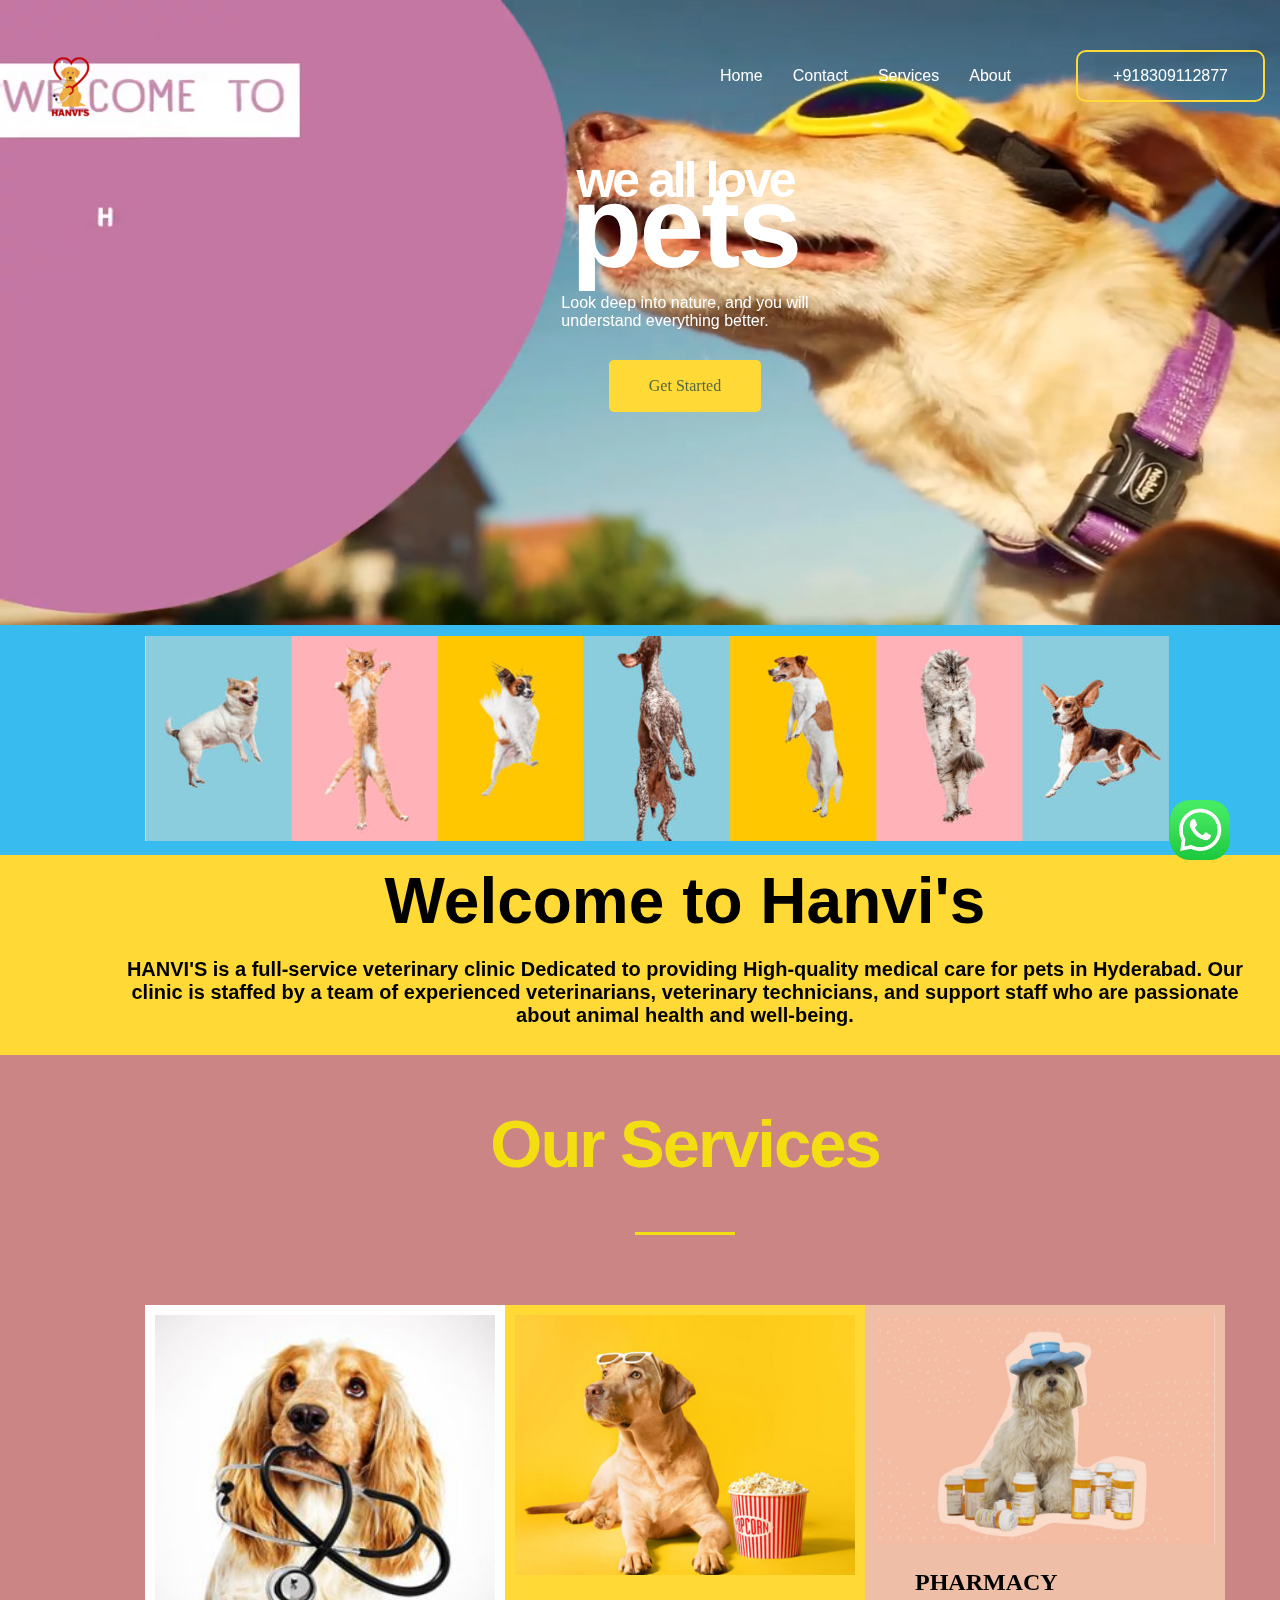
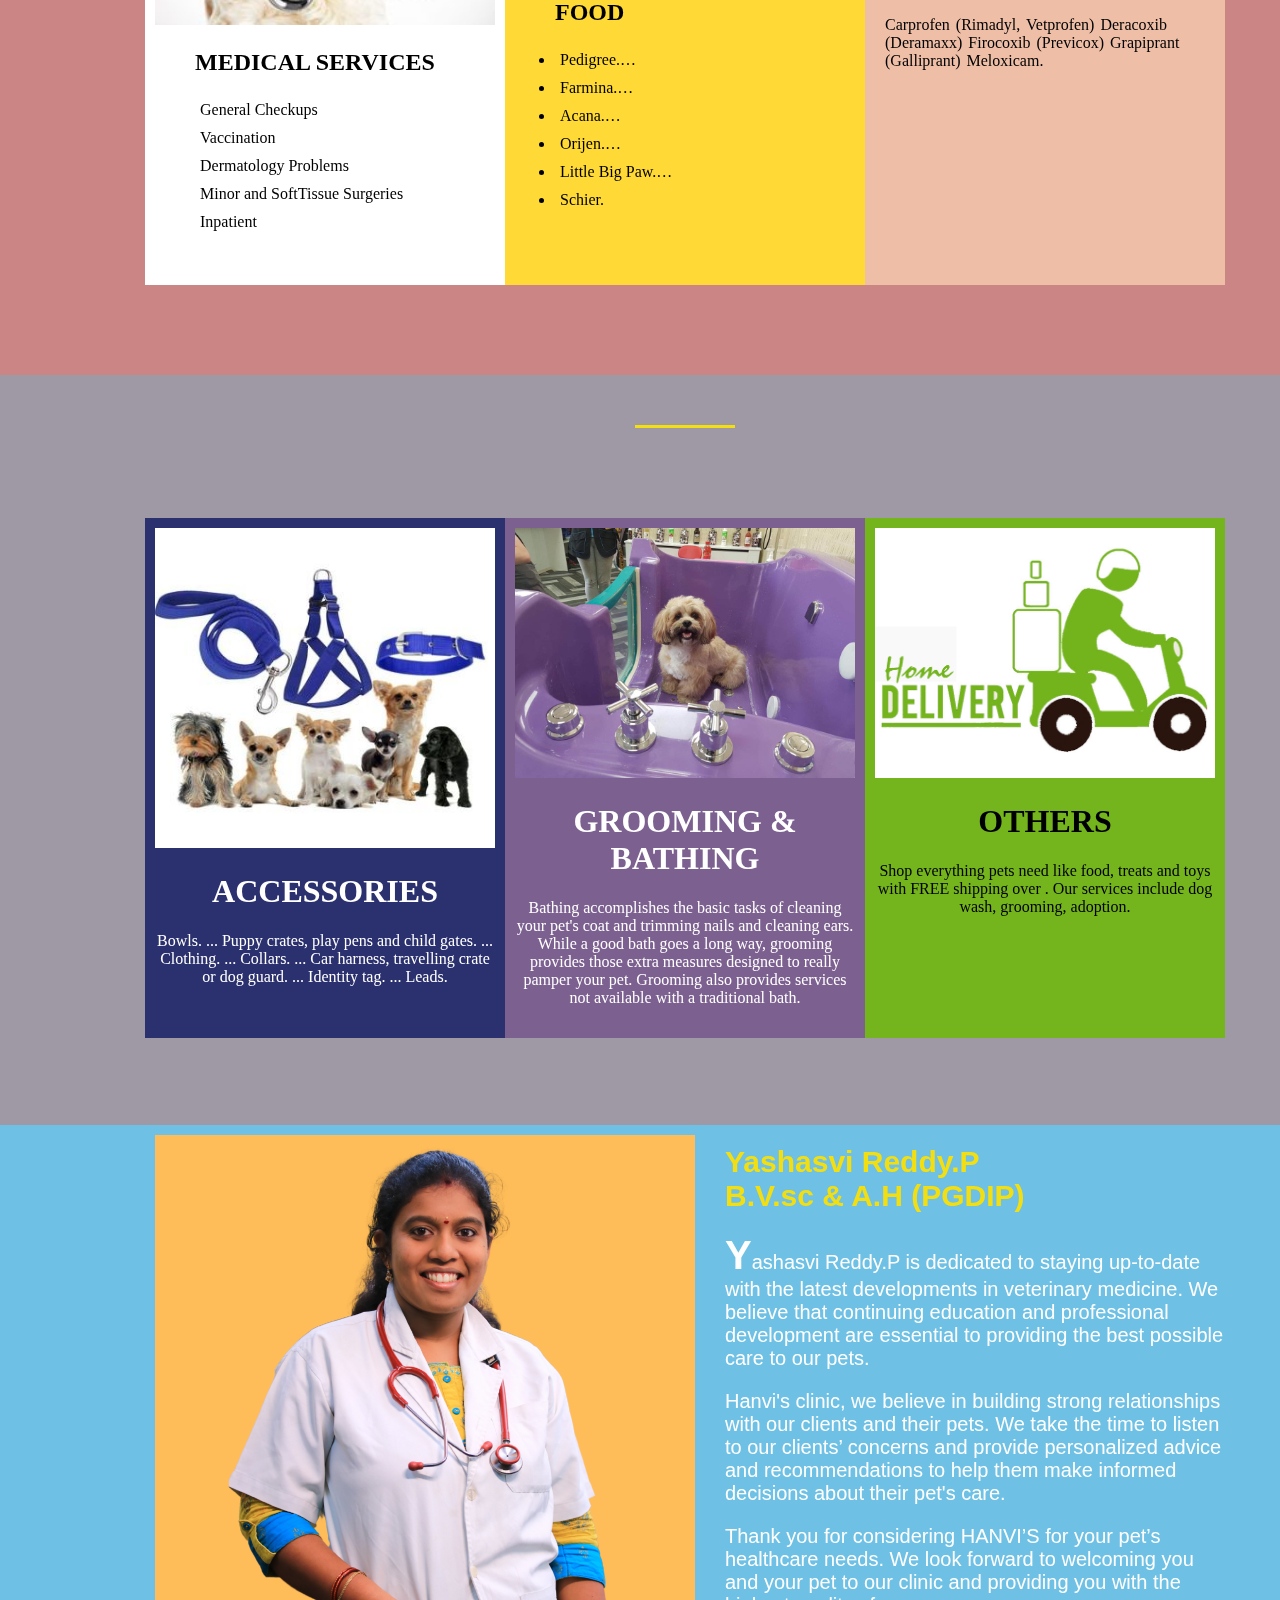
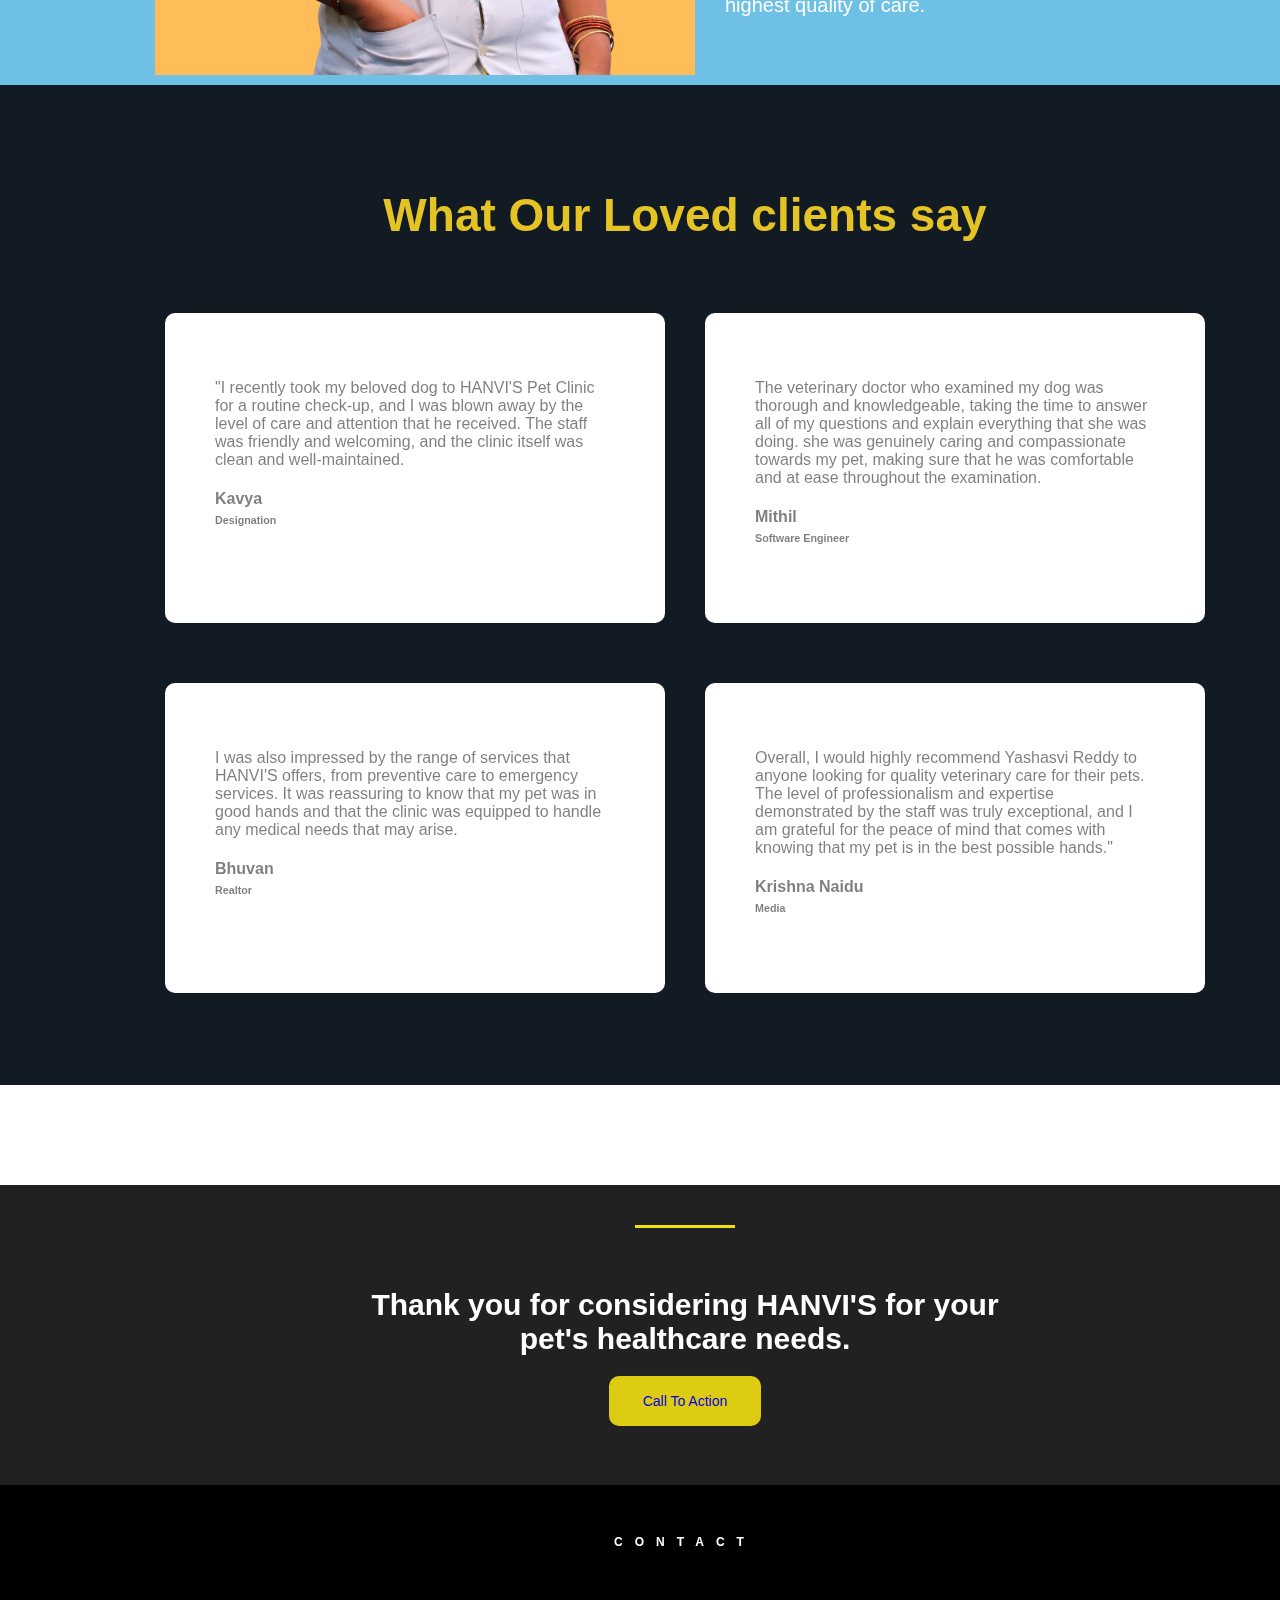
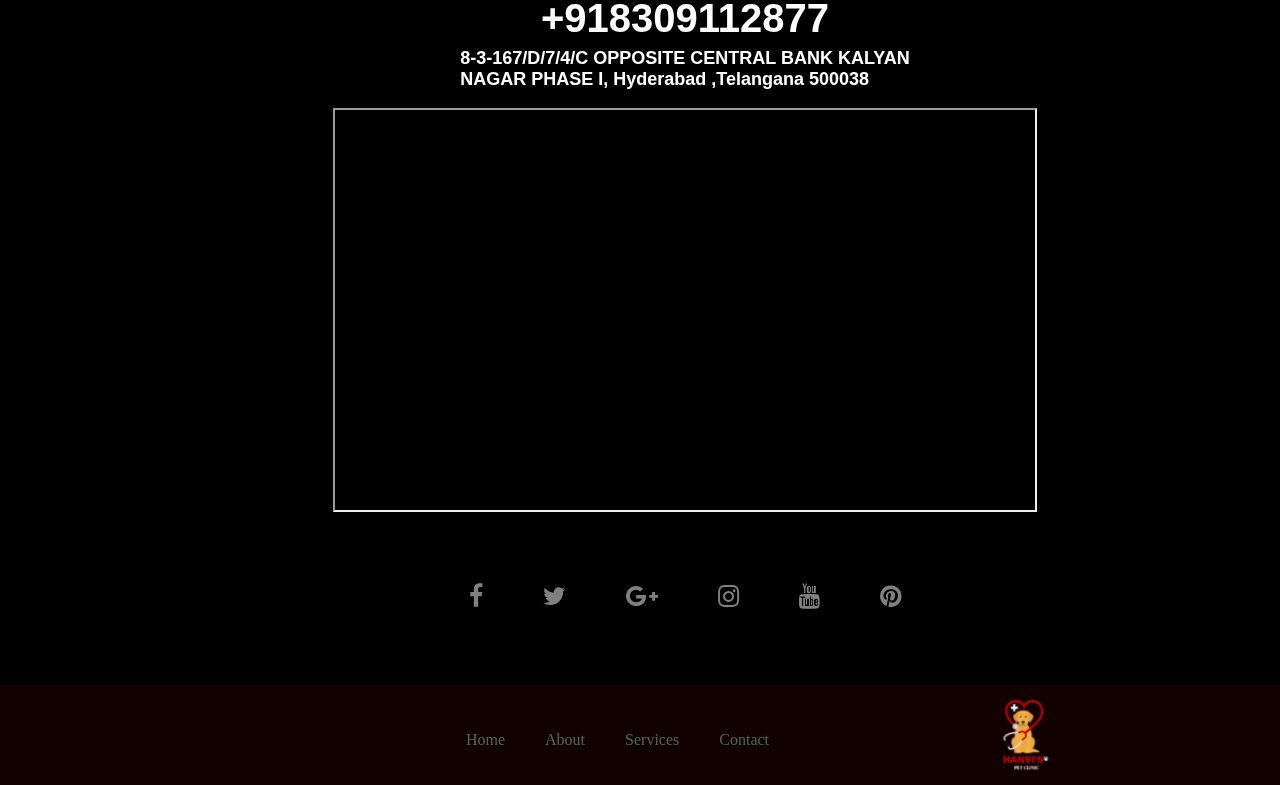
==== index.html @ 3b47769b "Update index.html" ====
<!DOCTYPE html>
<html lang="en">
<head>
    <meta charset="UTF-8">
    <meta http-equiv="X-UA-Compatible" content="IE=edge">
    <meta name="viewport" content="width=device-width, initial-scale=1.0">
    <title>HANVIS | PET STORE</title>
    <link rel="stylesheet" href="style.css">
    <link href="https://maxcdn.bootstrapcdn.com/font-awesome/4.2.0/css/font-awesome.min.css" rel="stylesheet">
</head>
<body>
    <style>
        body{
            width:1370px;
            height:100vh;
            margin:0;
            overflow-x: hidden;
        }
        ::selection{
            background: #f3df11;
        }
        body::-webkit-scrollbar{
            display: none;
        }
        .page1{
            margin:0;
            padding:0;
            width:1370px;
            height:625px;
        }
        .page12 img{
            animation: r 5s linear 0.1s 1;
        }
        @keyframes r{
            from{
                margin-left:-100px;
            }
            to{
                margin-left:0px;
            }
        }
        .page12{
            display: flex;
            justify-content: space-between;
            width:1250px;
            padding:15px;
        }
        .tags{
            display: flex;
            flex-direction: row;
            justify-content: center;
            align-items: center;
            animation: a 5s linear 0.1s 1;
       }
       @keyframes a{
        from{
            margin-top:-200px;
        }
        to{
            margin-top:0px;
        }
       }
        ul{
            display: flex;
            padding-right:50px;
        }
        .tags a{
            text-decoration: none;
            color: white;
            margin:15px;
            font-family: sans-serif;
        }
        .page13{
           display: flex;
           flex-direction: column;
           justify-content: center;
           align-items: center;
           color:white;
           animation-name: p;
           animation-duration: 5s;
           animation-iteration-count: 1;
           transition: transform 1s ease-in;
        }
        @keyframes p{
            from{
                transform: scale(0.4);
            }
            to {
                
                transform: scale(1);
            }
        }
        .page13 h1{
            margin:0;
            font-size:50px;
            font-weight: 700;
            font-family: 'Poppins', sans-serif;
            letter-spacing: -3px;
        }
        .pets{
            font-size: 117px;
            font-weight: 900;
            font-family: 'Poppins',sans-serif;
            letter-spacing: -3px;
            margin-top:-50px;
        }
        .page13 p{
            font-family: sans-serif;
        }
        .page13 a{
            text-decoration: none;
            color:black;
            padding:17px 40px;
            background-color: #ffd936;
            margin-top:30px;
            border-radius: 5px;
            color:#536942;
            transition: 0.2s;
        }
        .page13 a:hover{
            opacity:0.8;
        }
        .call{
            padding:15px 20px;
            border-style: solid;
            border-radius: 10px;
            border-width: 2px;
            border-color: #ffd936;            
        }
        .call:hover{
            background-color: #ffd936;
            opacity:0.8;
        }
        .page2{
            width:1370px;
            height:230px;
            background-color: rgb(56, 188, 240);
            display: flex;
            justify-content: center;
            align-items: center;  
        }
        .image2{
            width:1200px;
            padding-left:120px;
            animation: i 0.5s linear 0.1s 1;
        }
        @keyframes i{
            from{
                margin-right:-700px;
                transform:rotate(3deg);
            }
            to{
                margin-right:0px;
            }
        }
        .page3{
            width:1370px;
            height: 200px;
            background-color: #ffd936;
            
            display: flex;
            justify-content: center;
            align-items: center;
        }
        .page3 h1{
            margin:0;
            display: flex;
            justify-content: center;
            align-items: center;
            font-size: 64px;
            font-family: 'Alatsi', sans-serif;
            font-weight: 700;
        }
        .page3 p{
            font-size: 20px;
            font-family: 'Poppins', sans-serif;
            font-weight: 700;
            text-align: center;
        }
        .page4{
            width:1370px;
            height:920px;
            background-color: #cb8585;
            display: flex;
            flex-direction: column;
            justify-content: space-between;
            align-items: center;
        }
        .page41 h1{
            font-size:67px;
            font-family: "Abril Fatface",Sans-serif;
            color:#f3df11;
            font-weight: 900;
            letter-spacing: -2px;
            line-height: 1.3;
        }
        .line{
            margin:0;
            padding:0;
            width:100px;
            height:3px;
            background-color: #f3df11;
        }
        .page42{
            width:1000px;
            height: 560px;
            display: flex;
            justify-content: center;
            align-items: center;
            margin-bottom:100px; 
        }
        .image41,.image42,.image43{
            width:340px;
            height:560px;
            background-color: white;
            padding:10px;
        }
        .image42{
            background-color: #ffd936;
        }
        .image43{
            background-color: #eebea7;
        }
        .page42 ul{
            display: flex;
            flex-direction: column;
            justify-content: space-between;
        }
        .page42 h2{
            margin-left:40px;
        }
        .page42 li{
            padding:5px;
        }
        .page42 p{
            margin-left:10px;
            word-spacing: 2px;
        }
        .app{
            position: fixed;
            width: 60px;
            height:60px;
            bottom:40px;
            right:50px;
            color:#FFF;
            border-radius:20px;
            text-align:center;
            font-size:30px;
            z-index: 100;
        }
        .app1{
            position: fixed;
            width: 130px;
            height:23px;
            bottom:40px;
            right:120px;
            color:#FFF;
            border-radius:20px;
            text-align:center;
            font-size:30px;
            z-index: 100;
            font-size: 18px;
            background: rgb(47, 245, 47);
            visibility: hidden;
        }
        .app:hover .app1{
            visibility: visible;
        }
        .bars{
            margin:0;
            width:40px;
            height:40px;
            background-color: #f3df11;
            display: flex;
            justify-content: center;
            align-items: center;
            border-radius: 50%;
            border-style:dotted;
            border-width: 1px;
            border-color: white;
            color: white;
        }
        @media only screen and (max-width:400px){
             html,body{
                margin:0;
                max-width:400px;
                height:500vh;
                overflow-x: hidden;
             }
             #myVideo{
                position: fixed;
                max-width:400px;
                max-height:450px;
                min-height:450px;
                object-fit:fill;
                
             }
             .tags ul{
                padding:0;
                display: flex;
                flex-direction: column;
                align-items: center;
                margin-left:25px;
            }
            .tags{
                position: absolute;
                width:80px;
                margin-left:300px;
                margin-bottom:-350px;
                height:300px;
                background:#f3df11;
                margin-top:-900px;
                transition: all 0.5s ease;
                border-radius: 50px;
                animation:none;
                text-align: center;
            }
            #bars{
                top:0;
                left:10%;
            }
            .tags li{
                margin:30px auto;
                color:whitesmoke;
                margin-left:-20px;
            }
            .call{
                display: none;
            }
            .mobile-menu{
                margin-top:0px;
            }
             .page1{
                position: relative;
                width:400px;
                height:450px;
             }
             .page12{
                max-width:360px;
                margin-left:-10px;
                display: flex;
                justify-content: space-between;
                align-items: center;
             }
             .page12 img{
                width:90px;
                height:90px;
             }
             .page13{
                width:400px;
                margin-left:1px;
             }
             .page2{
                max-width:400px;
                height:180px;
             }
             .image2{
                padding:0;
                width:380px;
             }
             .image2 img{
                max-width:380px;
                height:160px;
                margin-left:0px;
             }
             .page3{
                width:400px;
                height:150px;
             }
             .page31 h1{
                font-size:26px;
                margin-left:-10px;
             }
             .page31 p{
                font-size:10px;
                width:280px;
                margin-left:10px;
             }
             .page31 br{
                display: none;
             }
             .page4{
                width:400px;
                height:1900px;
             }
             .page41 {
               width:80%;
             }
             .page41 h1{
                margin-left:20px;
                font-size: 40px;
                
            }
            .image41,.image42,.image43{
                width:350px;
                min-height:580px;
                margin-left:2px;
                margin-bottom:20px;
            }
            .image43{
                margin-bottom:420px;
                min-height:500px;
            }
            .image41{
                margin-top:-640px;
            }
            .image41 img,.image42 img,.image43 img{
                width:350px;
                height:330px;
            }
             .page42{
                width:auto;
                display: flex;
                flex-direction: column;
             }
             
             .line{
                margin-left:0px;
                margin-top:-15px;
             }
             .page5{
                width:400px;
                min-height:1780px;
             }
             .page51{
                margin-left:-950px;
             }
             .page52{
                max-width:300px;
                flex-direction: column;
                margin-left:-960px;
                margin-top:490px;
             }
             .page53 img,.page54 img,.page55 img{
                width:330px;
                height:300px;
             }
             .page53,.page54,.page55{
                max-width:350px;
                min-height:500px;
                margin-top:20px;
                margin-left:-8px;
             }
             .page54{
                min-height: 550px;
             }
             .page6{
                max-width:400px;
                min-height:820px;
             }
             .image61 img{
                margin:0;
                margin-left:-30px;
                width:360px;
                height:350px;
             }
             .page62{
                margin:0;
                margin-top:330px;
                margin-left:-330px;
             }
             .page6 .p62{
                max-width:250px;
                font-size: 20px;
                text-align: center;
                margin-left:-30px;
                margin-top:50px;
             }
             .page6 .pp{
                margin:0;
                max-width:320px;
                font-size: 15px;
                text-align: center;
                margin-left:-50px;
             }
             .page7{
                max-width:400px;
                min-height:1290px;
             }
             .page71 .h{
                font-size: 18px;
                margin-left:-10px;
             }
             .page72,.page73 {
                max-width:250px;
                display: flex;
                flex-direction: column;
                margin-left:-150px;
             }
             .page72{
                padding:-20px;
             }
             .page721,.page722,.page731,.page732{
                max-width:250px;
                max-height:150px;
             }
             .page722{
                max-height:170px;
             }
             .page72 p,h4,h6{
                font-size: 15px;
             }
             .page73 p,h4,h6{
                font-size: 15px;
             }
             .page72 p,.page73 p{
                margin-top:-20px;
             }
             .page8{
                max-width:400px;
             }
             .page10{
                max-width:400px;
                max-height:240px;
             }
             .page102{
                margin-left:-10px;
             }
             .page103 .p103{
                width:280px;
                font-size:15px;
             }
             .page103{
                margin-left:5px;
             }
             .page103 button{
                padding:0;
                width:155px;
                height:30px;
                display: flex;
                justify-content: center;
                align-items: center;
                margin-top:30px;
             }
             .page11{
                max-width:400px;
                max-height:650px;
             }
             .page112 h5{
                 margin-left:10px;
                 color:#f3df11
             }
             .page11 .a{
                font-size: 25px;
                margin-left:-17px;
             }
             .b br{
                display: none;
             }
             .page11 .b{
                width:270px;
                font-size: 14px;
                margin-left:20px;
                margin-top:18px;
                color:#74b41d;
             }
             iframe{
                width:340px;
                height:280px;
                margin-left:5px;
             }
             .page11 .page114{
                max-width:250px;
                margin-left:100px;
             }
             .page114 i{
                padding:0;
                margin:25px;
                margin-left:-50px;
             }
             .page121{
                max-width:400px;
                min-height:400px;
                display: flex;
                flex-direction: column;
             }
             .page122{
                margin-left:-10px;
             }
             .page122 ul{
                display: flex;
                flex-direction: column;
                justify-content: center;
                align-items: center;
             }
             .page122 ul li{
                margin:0;
                padding:10px;
             }
             .page123{
                max-width:105px;
             }
             .page123 .img12{
                width:180px;
                height:180px
             }
             .app{
                top:70%;
                left:80%;
             }
        }
        @media only screen and (min-width:401px) and (max-width:720px){
                body{
                  max-width:720px;
                  overflow-x: hidden;
                  margin:0;
                }
                #myVideo{
                max-width:720px;
                max-height:500px;
                min-height: 500px;
                object-fit:fill;
                
               }
                .tags ul{
                padding:0;
                display: flex;
                flex-direction: column;
                align-items: center;
                margin-left:25px;
              }
            .tags{
                position: absolute;
                width:80px;
                margin-left:550px;
                height:300px;
                background:#f3df11;
                margin-top:-900px;
                transition: all 0.5s ease;
                border-radius: 50px;
                animation:none;
                text-align: center;
            }
            #bars{
            top:0;
            left:10%;
           }
            .tags li{
                margin:30px auto;
                color:whitesmoke;
                margin-left:-20px;
            }
            .call{
                display: none;
            }
            .mobile-menu{
                margin-top:0px;
            }
                .bars{
                    margin-top:60px;
                }
                .page1{
                    max-width:720px;
                    height:500px;
                }
                .page12{
                    max-width:680px;
                }
                .logo img{
                    margin-left:0;
                }
                .page13{
                    max-width:355px;
                    margin-left:200px;
                }
                .page2{
                    max-width:720px;
                }
                .page2 img{
                    width:680px;
                    height:190px;
                    margin-left:100px;
                }
                .image2{
                    width:700px;
                    margin-left: -300px;
                }
                .page3,.page4,.page5,.page6,.page7,.page8,.page10,.page11,.page121{
                    max-width:720px;
                }
                .page3{
                    text-align: center;
                }
                .page3 h1{
                    font-size: 48px;
                }
                .page3 p{
                    font-size: 20px;
                }
                .app{
                    left:50%;
                }
                .page4{
                    height:2250px;
                }
                .page42,.page52{
                    flex-direction: column;
                }
                .page42{
                    width:700px;
                    margin-bottom:750px;
                }
                .image41,.image42,.image43{
                    width:630px;
                    min-height:600px;
                    margin-top:20px;
                }
                .image41,.image42{
                    min-height:650px;
                }
                .image41,.image43{
                    text-align: center;
                }
                .image41 img,.image42 img,.image43 img{
                    width:630px;
                    height:400px;
                }
                .page5{
                    min-height:2020px;
                }
                .page52{
                    max-width:500px;
                    margin-top:620px;
                }
                .page52 .page53,.page52 .page54,.page52 .page55{
                    width:630px;
                    min-height:600px;
                    margin-top:20px;
                }
                .page53 img,.page54 img,.page55 img{
                    width:630px;
                    height:400px;
                }
                .page53 p,.page54 p,.page55 p{
                    width:400px;
                }
                .page53 h1,.page54 h1,.page55 h1{
                    margin-top:40px;
                }
                .page11 .page114{
                    width:100px;
                }
                .page6{
                    min-height:1300px;
                }
                .image61,.page62{
                    height:540px;
                }
                .image61 img{
                    width:680px;
                    margin:0;
                    margin-left:-50px;
                }
                .page62{
                    min-height:700px;
                    margin-top:600px;
                    text-align: center;
                    margin-left:-620px;
                }
                .page62 .p62{
                    margin:0;
                    font-size: 50px;
                    margin-top:-20px;
                    margin-left:-40px;
                }
                .page62 .pp{
                    width:600px;
                    margin:0;
                    font-size: 28px;
                    margin-left:-50px;
                }
                .page7{
                    min-height:1600px;
                }
                .page72,.page73{
                    flex-direction: column;
                }
                .page721,.page722,.page731,.page732{
                    min-width:540px;
                    min-height:200px;
                }
                .page72 p,.page73 p{
                    font-size:20px;
                }
                .page721 h4,.page722 h4,.page731 h4,.page732 h4{
                    font-size:22px;
                }
                .page721 h6,.page722 h6,.page731 h6,.page732 h6{
                    font-size: 18px;
                }
                .app{
                    position: fixed;
                    margin-left:250px;
                }
                .page121{
                    min-height:500px;
                    flex-direction: column;
                    justify-content: center;
                    align-items: center;
                }
                .page122 ul{
                    flex-direction: column;
                }
                .page123 .img12{
                    margin:0;
                }
        }
        @media only screen and (min-width:721px) and (max-width:1170px){
            body{
                max-width:1170px;
            }
            #myVideo{
                max-width:1170px;
                min-height:750px;
                height:auto;
                max-height: 750px;
                object-fit:fill;
            }
            .tags ul{
                padding:0;
                display: flex;
                flex-direction: column;
                align-items: center;
                margin-left:25px;
            }
            .tags{
                position: absolute;
                width:80px;
                margin-left:900px;
                top:20%;
                height:300px;
                background:#f3df11;
                margin-top:-900px;
                transition: all 0.5s ease;
                border-radius: 50px;
                animation:none;
                text-align: center;
            }
            #bars{
            top:0;
            left:10%;
           }
            .tags li{
                margin:30px auto;
                color:whitesmoke;
                margin-left:-20px;
            }
            .call{
                display: none;
            }
            .mobile-menu{
                margin-top:0px;
            }
            .bars{
                margin-left:-80px;
                margin-top:100px;
                width:80px;
                height:80px;
            }
            .bars i{
                font-size: 45px;
            }
            .page1,.page2,.page3,.page4,.page5,.page6,.page7,.page8,.page10,.page11,.page121{
                max-width:1170px;
            }
            .page1{
                height:750px;
            }
            .logo img{
                width:250px;
                height:250px;
            }
            .page12{
                width:1100px;
            }
            .app{
                left:90%;
            }
            .page13{
                width:500px;
                margin-left:400px;
                margin-top:-60px;
                font-size:30px;
                text-align: center;
            }
            .page13 h1{
               font-size: 7vmin;
               margin:-50px;
            }
            .page13 .pets{
                font-size: 20vmin;
                margin:10px;
            }
            .page13 .get{
                margin-top:30px;
            }
            .page2{
                height:300px;
            }
            .page2 .image2{
                margin-left:-90px;
            }
            .image2 img{
                height:220px;
            }
            .page3{
                height:250px;
            }
            .page31 h1{
                font-size: 6vmin;
                text-decoration: underline;
            }
            .page31 p{
                text-align: center;
                font-size: 1.8vmin;
            }
            .page4{
                height:3350px;
            }
            .page42{
                flex-direction: column;
            }
            .image41,.image42,.image43{
                width:1100px;
                min-height:1000px;
                display: flex;
                flex-direction: column;
                justify-content: center;
                align-items: center;
                margin:10px;
            }
            .image41 img,.image42 img,.image43 img{
                width:1100px;
                height:700px;
            }
            .image41{
                margin-top:-2400px;
            }
            .image41 ul{
                margin-left:80px;
                font-size: 20px;
            }
            .image42 ul,.image43 p{
                font-size:20px;
            }
            .page5{
                min-height:3000px;
            }
            .page52{
                flex-direction: column;
            }
            .page53,.page54,.page55{
                min-width:1100px;
                min-height:900px;
                display: flex;
                flex-direction: column;
                justify-content: center;
                align-items: center;
                font-size: 21px;
                margin: 10px;
            }
            .page53 img,.page54 img,.page55 img{
                width:1100px;
                height:630px;
            }
            .page53 p,.page54 p,.page55 p{
                width:800px;
            }
            .page53{
                margin-top:2250px;
            }
            .page6{
                min-height:1600px;
            }
            .image61,.page62{
                height:540px;
            }
            .page62{
                width:850px;
                height:700px;
                margin-top:790px;
                margin-left:-1000px;
            }
            .image61 img{
                width:1100px;
                height:800px;
                margin-left:-130px;
            }
            .page62 .p62{
                margin-left:-50px;
                font-size: 4vmin;
                text-align: center;
            }
            .page62 .pp{
                margin: 0;
                width:850px;
                font-size: 35px;
                text-align: center;
            }
            .pp br{
                display: none;
            }
            .page7{
                min-height:2180px;
            }
            .page72,.page73{
                flex-direction: column;
            }
            .page721,.page722,.page731,.page732{
                min-width:950px;
                min-height:350px;
            }
            .page721 p,.page722 p,.page731 p,.page732 p{
                font-size: 35px;
            }
            .page721 h4,.page722 h4,.page731 h4,.page732 h4{
                font-size: 30px;
            }
            .page722{
                min-height:360px;
            }
            .page721 h6,.page722 h6,.page731 h6,.page732 h6{
                font-size: 21px;
            }
            .page10{
                min-height:380px;
            }
            .page103 .p103{
                width:800px;
                font-size: 3.5vmin;
            }
            .page103 button{
                width:200px;
                height:70px;
            }
            .page103 .action{
                font-size: 21px;
            }
            .page11{
                min-height:1000px;
            }
            .page112 .h5{
                margin:0;
                margin:10px;
                font-size: 2.8vmin;
            }
            .page112 .a{
                margin:0;
                margin:15px;
                font-size:5vmin;
            }
            .page112 .b{
                margin:10px;
                font-size: 2.5vmin;
            }
            iframe{
                width:1150px;
                height:600px;
            }
            .page11 .page114{
                margin-left:230px;
            }
            .page121{
                min-height:500px;
                flex-direction: column;
                justify-content: center;
                align-items: center;
            }
            .page122 ul{
                flex-direction: column;
                align-items: center;
            }
            .page122 li{
                font-size: 25px;
            }
            .page123 .img12{
                margin:0;
                width:180px;
                height:180px;
                margin-top:-20px;
            }

        }
        @media only screen and (min-width:1171px){
            .bars{
                display: none;
            }
            #myVideo{
                min-width:100%;
                max-height:625px;
                min-height:625px;
            }
            .page1,.page2,.page3,.page4,.page5,.page6,.page7,.page8,.page10,.page11,.page121{
                min-width:100vw;
            }
            .page114{
                min-width:55vw;
            }
            .page12{
                min-width:95vw;
            }
        }
        #myVideo{
            position: absolute;
            width:1370px;
            height:100vh;
            object-fit: fill;
            z-index:-100;
            overflow-y: hidden;
        }
    </style>
    <div class="page1">
        <video autoplay muted loop id="myVideo" loading="lazy">
            <source src="images/video.mp4.mp4" type="video/mp4">
          </video>
        <div class="page12">
            <div class="logo">
                <img src="images/page1.logo.png" width="117px" height="117px" >
            </div>
            <div class="bars" id="bars">
            <i class="fa fa-bars" onclick="tags()"></i>
            </div>
            <div class="tags">
                <ul style="list-style-type: none;">
                    <li><a href="#">Home</li></a>
                    <li><a href="#contact">Contact</li></a>
                    <li><a href="#services">Services</li></a>
                    <li><a href="#about" >About</li></a>
                </ul>
                <div class="call">
                    <a href="tel:918309112877">+918309112877</a>
                </div>
            </div>
        </div>
        <div class="page0" id="page0" style="display: none;">
            <ul>
                <li class="menu-item menu-item-type-post_type menu-item-object-page menu-item-1169"><a href="http://www.hanvis.in/about/" class="menu-link">Home</a></li>
                <li class="menu-item menu-item-type-post_type menu-item-object-page menu-item-1170"><a href="http://www.hanvis.in/about/" class="menu-link">About</a></li>
                <li class="menu-item menu-item-type-post_type menu-item-object-page menu-item-1172"><a href="http://www.hanvis.in/services/" class="menu-link">Services</a></li>
                <li class="m3nu-item menu-item-type-post_type menu-item-object-page menu-item-1171"><a href="http://www.hanvis.in/contact/" class="menu-link">Contact</a></li>
            </ul>
        </div>
        <style>
            .page0{
                margin:0;
                width:800px;
                height:210px;
                background-color: white;
            }
            .page0 ul{
                display: inline;
                color:#cb8585;
            }
            .page0 a{
                text-decoration: none;
            }
            .page0 li{
                list-style-type: none;
                padding:8px;
                background-color: #e4c425;
                border-style: dotted;
                border-width: -10px;
                margin:5px;
            }
        </style>
        <div class="page13">
            <h1>we all love</h1>
            <span class="pets">pets</span>
            <p style="margin:0">Look deep into nature, and you will<br/>
                understand everything better.</p>
            <a href="#action"><span class="get">Get Started</span></a>
        </div>
    </div>
    <p class="app1">Whatsapp us</p>
    <a href="https://api.whatsapp.com/send?phone=918309112877" class="my-app"><img src="[data-uri]" class="app"></a>
    <div class="page2">
        <div class="image2">
            <img src="images/page2.jpeg" loading="lazy">
        </div>
    </div>
    <div class="page3">
        <div class="page31">
            <h1>Welcome to Hanvi's</h1>
            <p>HANVI'S is a full-service veterinary clinic Dedicated to providing High-quality medical care for pets in Hyderabad. Our<br/> clinic is staffed by a team of experienced veterinarians, veterinary technicians, and support staff who are passionate<br/>about animal health and well-being.</p>
        </div>
    </div>
    <div class="page4" id="services">
        <div class="page41">
            <h1>Our Services</h1>
            <center><div class="line"></div></center>
        </div>
        <div class="page42">
           <div class="image41 reveal">
                <img src="images/image41.jpeg" width="340px" height="310px">
                <h2>MEDICAL SERVICES</h2>
                <ul  style="list-style-type: none;">
                    <li>General Checkups</li>
                    <li>Vaccination</li>
                    <li>Dermatology Problems</li>
                    <li>Minor and SoftTissue Surgeries</li>
                    <li>Inpatient</li>
                </ul>
           </div>
           <div class="image42">
                <img src="images/image42.jpeg" width="340px" height="260px">
                <h2>FOOD</h2>
                <ul>
                    <li>Pedigree.…</li>
                    <li>Farmina.…</li>
                    <li>Acana.…</li>
                    <li>Orijen.…</li>
                    <li>Little Big Paw.…</li>
                    <li>Schier.</li>
                </ul>
            </div>
            <div class="image43">
                  <img src="images/image43.jpeg" width="340px" height="230px">
                  <h2>PHARMACY</h2>
                  <p>Carprofen (Rimadyl, Vetprofen) Deracoxib<br/> (Deramaxx) Firocoxib (Previcox) Grapiprant<br/> (Galliprant) Meloxicam.</p>
            </div>
        </div>
    </div>
    <div class="page5">
        <center><div class="page50">
            <div class="page51"></div>
        </div>
        <div class="page52">
            <div class="page53">
               <img src="images/page53.jpeg" width="340px" height="320px">
               <h1>ACCESSORIES</h1>
               <p>Bowls. ... Puppy crates, play pens and child gates. ... Clothing. ... Collars. ... Car harness, travelling crate or dog guard. ... Identity tag. ... Leads.</p>
            </div>
            <div class="page54">
                <img src="images/page54.jpeg" width="340px" height="250px">
                <h1>GROOMING & BATHING</h1>
                <p>Bathing accomplishes the basic tasks of cleaning your pet's coat and trimming nails and cleaning ears. While a good bath goes a long way, grooming provides those extra measures designed to really pamper your pet. Grooming also provides services not available with a traditional bath.</p>
            </div>
            <div class="page55">
                <img src="images/page55.jpeg" width="340px" height="250px">
                <h1>OTHERS</h1>
                <p>Shop everything pets need like food, treats and toys with FREE shipping over . Our services include dog wash, grooming, adoption.</p>
            </div>
        </div></center>
    </div>
    <div class="page6" id="about">
        <div class="image61">
            <img src="images/page6.png" width="540px" height="540px">
        </div>
        <div class="page62">
            <h1 class="p62">Yashasvi Reddy.P<br/>B.V.sc & A.H (PGDIP)</h1>
            <p class="pp"><span>Y</span>ashasvi Reddy.P is dedicated to staying up-to-date with the latest developments in veterinary medicine. We believe that continuing education and professional development are essential to providing the best possible care to our pets.</p>
            <p class="pp">Hanvi's clinic, we believe in building strong relationships with our clients and their pets. We take the time to listen to our clients’ concerns and provide personalized advice and recommendations to help them make informed decisions about their pet's care.</p>
            <p class="pp">Thank you for considering HANVI’S for your pet’s healthcare needs. We look forward to welcoming you and your pet to our clinic and providing you with the highest quality of care.</p>
        </div>
    </div>
    <div class="page7">
        <div class="page71">
            <h1 class="h">What Our Loved clients say</h1>
        </div>
        <div class="page72">
            <div class="page721">
                <p>"I recently took my beloved dog to HANVI'S Pet Clinic for a routine check-up, and I was blown away by the level of care and attention that he received. The staff was friendly and welcoming, and the clinic itself was clean and well-maintained.</p>
                <h4>Kavya</h4>
                <h6>Designation</h6>
            </div>
            <div class="page722">
                <p>The veterinary doctor who examined my dog was thorough and knowledgeable, taking the time to answer all of my questions and explain everything that she was doing. she was genuinely caring and compassionate towards my pet, making sure that he was comfortable and at ease throughout the examination.</p>
                <h4>Mithil</h4>
                <h6>Software Engineer</h6>
            </div>
        </div>
        <div class="page73">
            <div class="page731">
                <p>I was also impressed by the range of services that HANVI'S offers, from preventive care to emergency services. It was reassuring to know that my pet was in good hands and that the clinic was equipped to handle any medical needs that may arise.</p>
                <h4>Bhuvan</h4>
                <h6>Realtor</h6>
            </div>
            <div class="page732">
                <p>Overall, I would highly recommend Yashasvi Reddy to anyone looking for quality veterinary care for their pets. The level of professionalism and expertise demonstrated by the staff was truly exceptional, and I am grateful for the peace of mind that comes with knowing that my pet is in the best possible hands."</p>
                <h4>Krishna Naidu</h4>
                <h6>Media</h6>
            </div>
        </div>
    </div>
    <div class="page8">
        
    </div>
    <div class="page10" id="action">
         <center><div class="page101">
            <div class="page102"></div>
          </div>
          <div class="page103">
            <h1 class="p103">Thank you for considering HANVI'S for your pet's healthcare needs.</h1>
            <button class="action"><a href="tel:8309112877" style="text-decoration: none;">Call To Action</a></button>
          </div></center>
    </div>
    <div class="page11" id="contact">
        <div class="page112">
            <h5 class="h5">CONTACT</h5>
            <h1 class="a">+918309112877</h1>
            <h3 class="b">8-3-167/D/7/4/C OPPOSITE CENTRAL BANK KALYAN<br/> NAGAR PHASE I, Hyderabad ,Telangana 500038</h3>
        </div>
        <div class="page113">
            <iframe src="https://maps.google.com/maps?width=600&amp;height=400&amp;hl=en&amp;q=8-3-167/D/7/4/C OPPOSITE CENTRAL BANK KALYAN NAGAR PHASE I, Hyderabad ,Telangana 500038&amp;t=&amp;z=14&amp;ie=UTF8&amp;iwloc=B&amp;output=embed" width="700px" height="400px">

            </iframe>
        </div>
        <div class="page114">
            <a href="#"><i class="fa fa-facebook"></i></a>
            <a href="#"><i class="fa fa-twitter"></i></a>
            <a href="#"><i class="fa fa-google-plus"></i></a>
            <a href="#"><i class="fa fa-instagram"></i></a>
            <a href="#"><i class="fa fa-youtube"></i></a>
            <a href="#"><i class="fa fa-pinterest"></i></a>
        </div>
    </div>
    <div class="page121">
        <div class="page122">
            <ul>
                <a href="#"><li>Home</li></a>
                <a href="#about"><li>About</li></a>
                <a href="#services"><li>Services</li></a>
                <a href="#contact"><li>Contact</li></a>
            </ul>
        </div>
        <div class="page123">
            <img class="img12" src="images/page1.logo.png" width="125px" height="125px">
        </div>
    </div>
    <style>
        .page5{
            width:1370px;
            height:750px;
            background-color: #9e99a4;
        }
        .page51{
            width:100px;
            height:3px;
            background-color: #f3df11;
        }
        .page50{
            padding:50px;
        }
        .page52{
            width:1100px;
            height:600px;
            display: flex;
            justify-content: center;
            align-items: center;
        }
        .page53,.page54,.page55{
            width:340px;
            height:500px;
            padding:10px;
        }
        .page53{
            background-color: #2b306e;
            color:white;
        }
        .page54{
            background-color: #7c608f;
            color:white;
        }
        .page55{
            background-color: #74b41d;
        }
        .page6{
            width:1370px;
            height:560px;
            background-color: #6EC1E4;
            display: flex;
            flex-direction: row;
            justify-content: center;
        }
        .image61{
            padding:10px;
            margin-right:20px;
        }
        .page62 h1{
            font-size: 30px;
            font-family: "Poppins",sans-serif;
            color:#f3df11;
            font-weight: 900;
        }
        .page62 p{
            width:500px;
            font-size: 20px;
            font-family: "Alata", sans-serif;
            color:white;
            font-weight: 500;
        }
        .page62 span{
        font-size:40px;
        font-weight: 900;
        }
        .page7{
            width:1370px;
            height:1000px;
            background-color: #121a23;
            display: flex;
            flex-direction: column;
            justify-content: center;
            align-items: center;
        }
        .page71 h1{
              font-size:46px;
              font-family:"Abril Fatface",sans-serif;
              font-weight:900;
              color:#e4c425;
        }
        .page721,.page722,.page731,.page732{
            width:400px;
            height:210px;
            background-color: white;
            margin:20px;
            padding:50px;
            font-size:16px;
            font-family: "lato",sans-serif;
            border-radius: 10px;
            transition: transform 1s ease;
        }
        .page721:hover,.page722:hover,.page731:hover,.page732:hover{
            transform: rotate(-20deg);
        }
        .page72{
            display: flex;
            padding:20px;
        }
        .page73{
            display: flex;
        }
        .page72 p,h4,h6{
            opacity:0.5;
        }
        .page73 p,h4,h6{
            opacity:0.5;
        }
        .page72 h6,.page73 h6{
            margin-top:-15px;
        }
        .page8{
            width:1370px;
            height:100px;
            background-color: white;
        }
        .page10{
            width:1370px;
            height:300px;
            background-color: #212121;
        }
        .page102{
            width:100px;
            height:3px;
            background-color: #f3df11;
        }
        .page101{
            padding:40px;
        }
        .page10 h1{
            width:700px;
            color:white;
            font-size: 30px;
            font-family: "Poppins",sans-serif;
            font-weight: 900;
        }
        .page10 button{
            padding:17px 34px;
            background-color: #f3df11;
            border: 0;
            border-radius: 10px;
            font-size: 14px;
            font-family: sans-serif;
            opacity:0.9;
        }
        .page10 button:hover{
            opacity:0.7;
        }
        .page11{
            width:1370px;
            height:800px;
            background: #000000;
            color:white;
        }
        .page112{
            display: flex;
            flex-direction: column;
            justify-content: center;
            align-items: center;
            
        }
        .page112 h5{
            font-size: 12px;
            font-family: "Poppins",sans-serif;
            font-weight: 900;
            letter-spacing: 12px;
            margin-top:50px;
        }
        .page112 h1{
            font-size: 40px;
            font-family: "Poppins",sans-serif;
            font-weight: 900;
        }
        .page112 h3{
            font-size: 18px;
            font-family: "Poppins",sans-serif;
            font-weight: 900;
            margin-top:-20px;
        }
        .page113{
            display: flex;
            justify-content: center;
            align-items: center;
        }
        .page114{
            width:700px;
            height:50px;
            display: flex;
            justify-content: center;
            align-items: center;
            margin-left:333px;
            margin-top:60px;
        }
        .page114 i{
            font-size: 25px;
            padding:30px;
            color:grey;
        }
        .page114 i:hover{
            font-size: 30px;
            color:green;
        }
        .page121{
            width:1370px;
            height:100px;
            background-color: #120101;
            display: flex;
            justify-content: center;
        }
        .page122 a{
            text-decoration: none;
            list-style-type: none;
            color:#536942;
        }
        .page122 li{
            padding:20px;
            margin-top:10px;
        }
        .page123 img{
            margin-left:100%;
            margin-top:-30px;
        }
        img{
            transition: transform 0.3s ease;
        }
        img:hover{
            transform:scale(1.1);
        }
    </style>
    <script>
        const menubtn=document.querySelector(".bars");
        const tag=document.querySelector(".tags");

        menubtn.addEventListener('click',()=>{
            tag.classList.toggle('mobile-menu');
        })
           function reveal() {
            var reveals = document.querySelectorAll(".reveal");

            for (var i = 0; i < reveals.length; i++) {
                var windowHeight = window.innerHeight;
                var elementTop = reveals[i].getBoundingClientRect().top;
                var elementVisible = 150;

                if (elementTop < windowHeight - elementVisible) {
                reveals[i].classList.add("active");
                } else {
                reveals[i].classList.remove("active");
                }
            }
            }
            window.addEventListener("scroll", reveal);
    </script>
</body>
</html>
---- style.css ----
/*@import url('https://fonts.googleapis.com/css2?family=Asap&display=swap');

.page42 .reveal{
        transform: translateX(-200px) rotate(-50deg);
        opacity: 0;
        transition: 0.3s all ease-in-out;
}
.reveal.active{
    transform: translateX(0) rotate(0);
    opacity: 1;
}
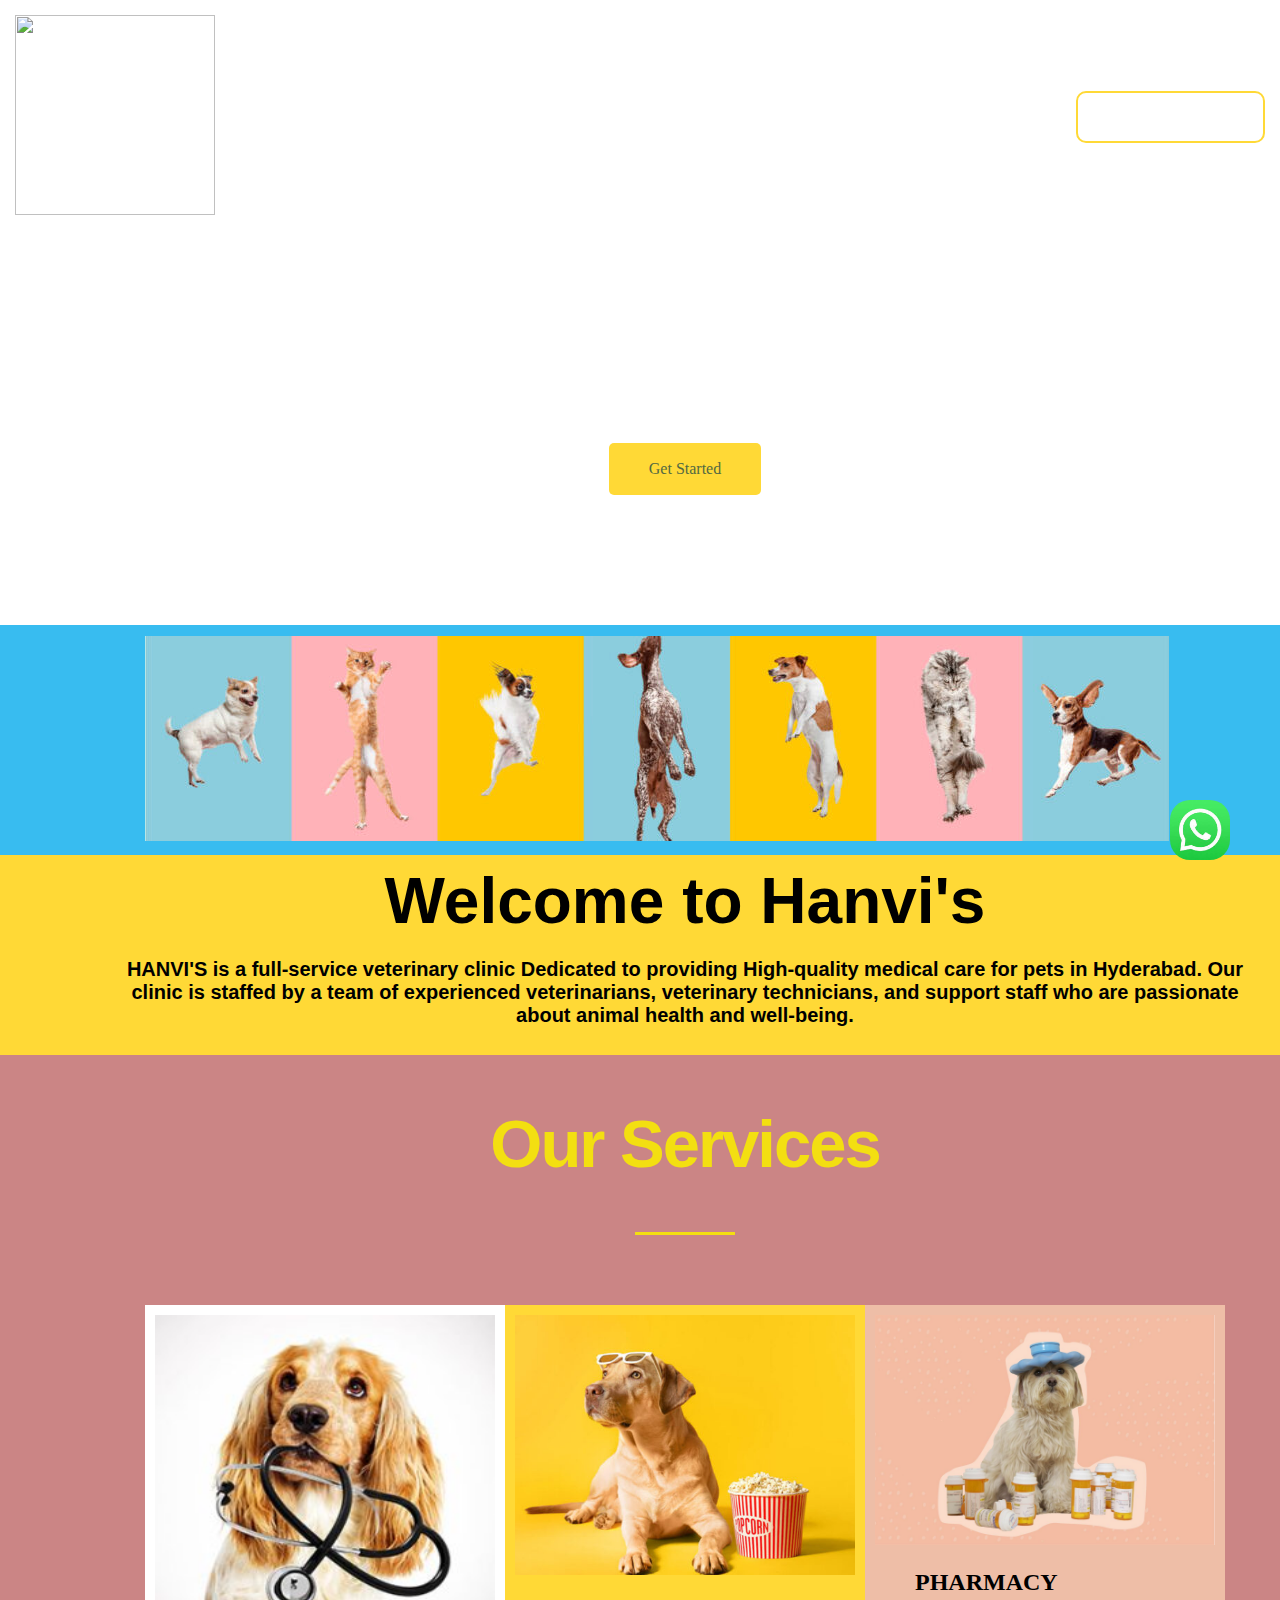
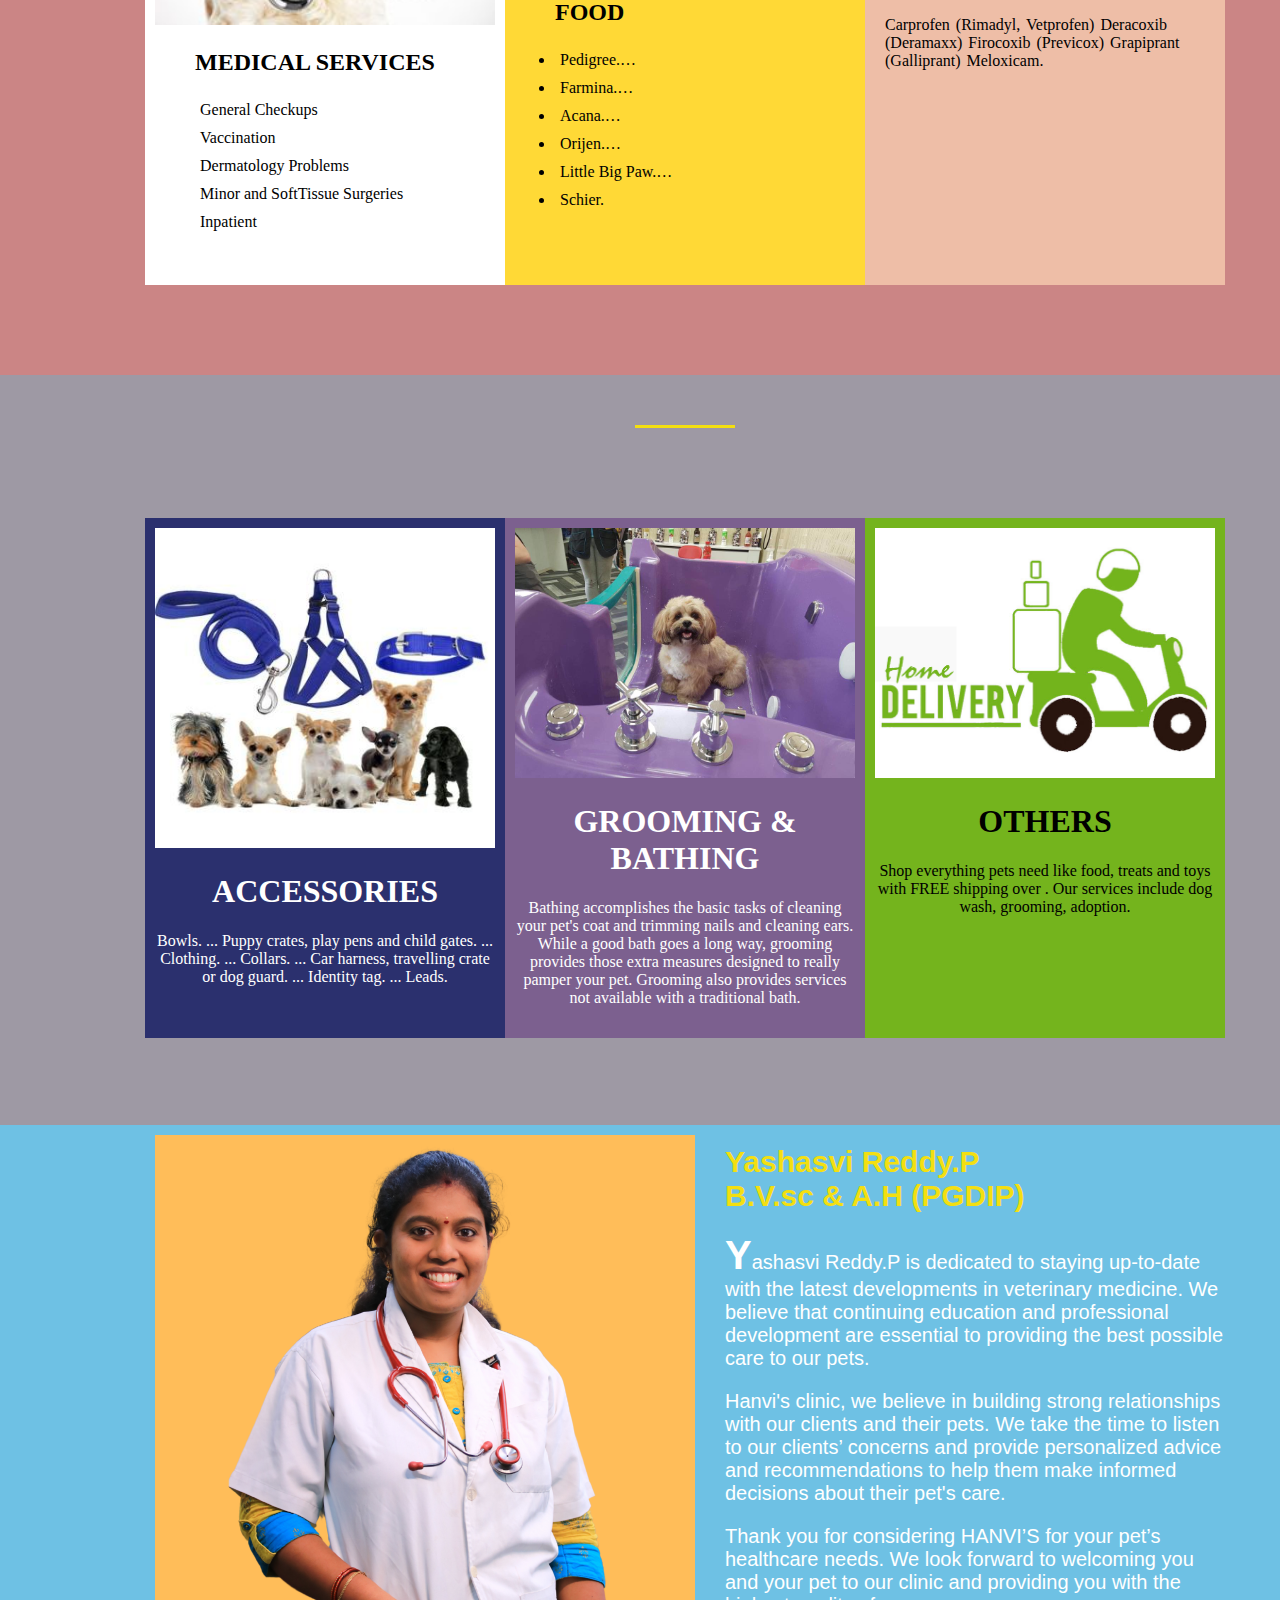
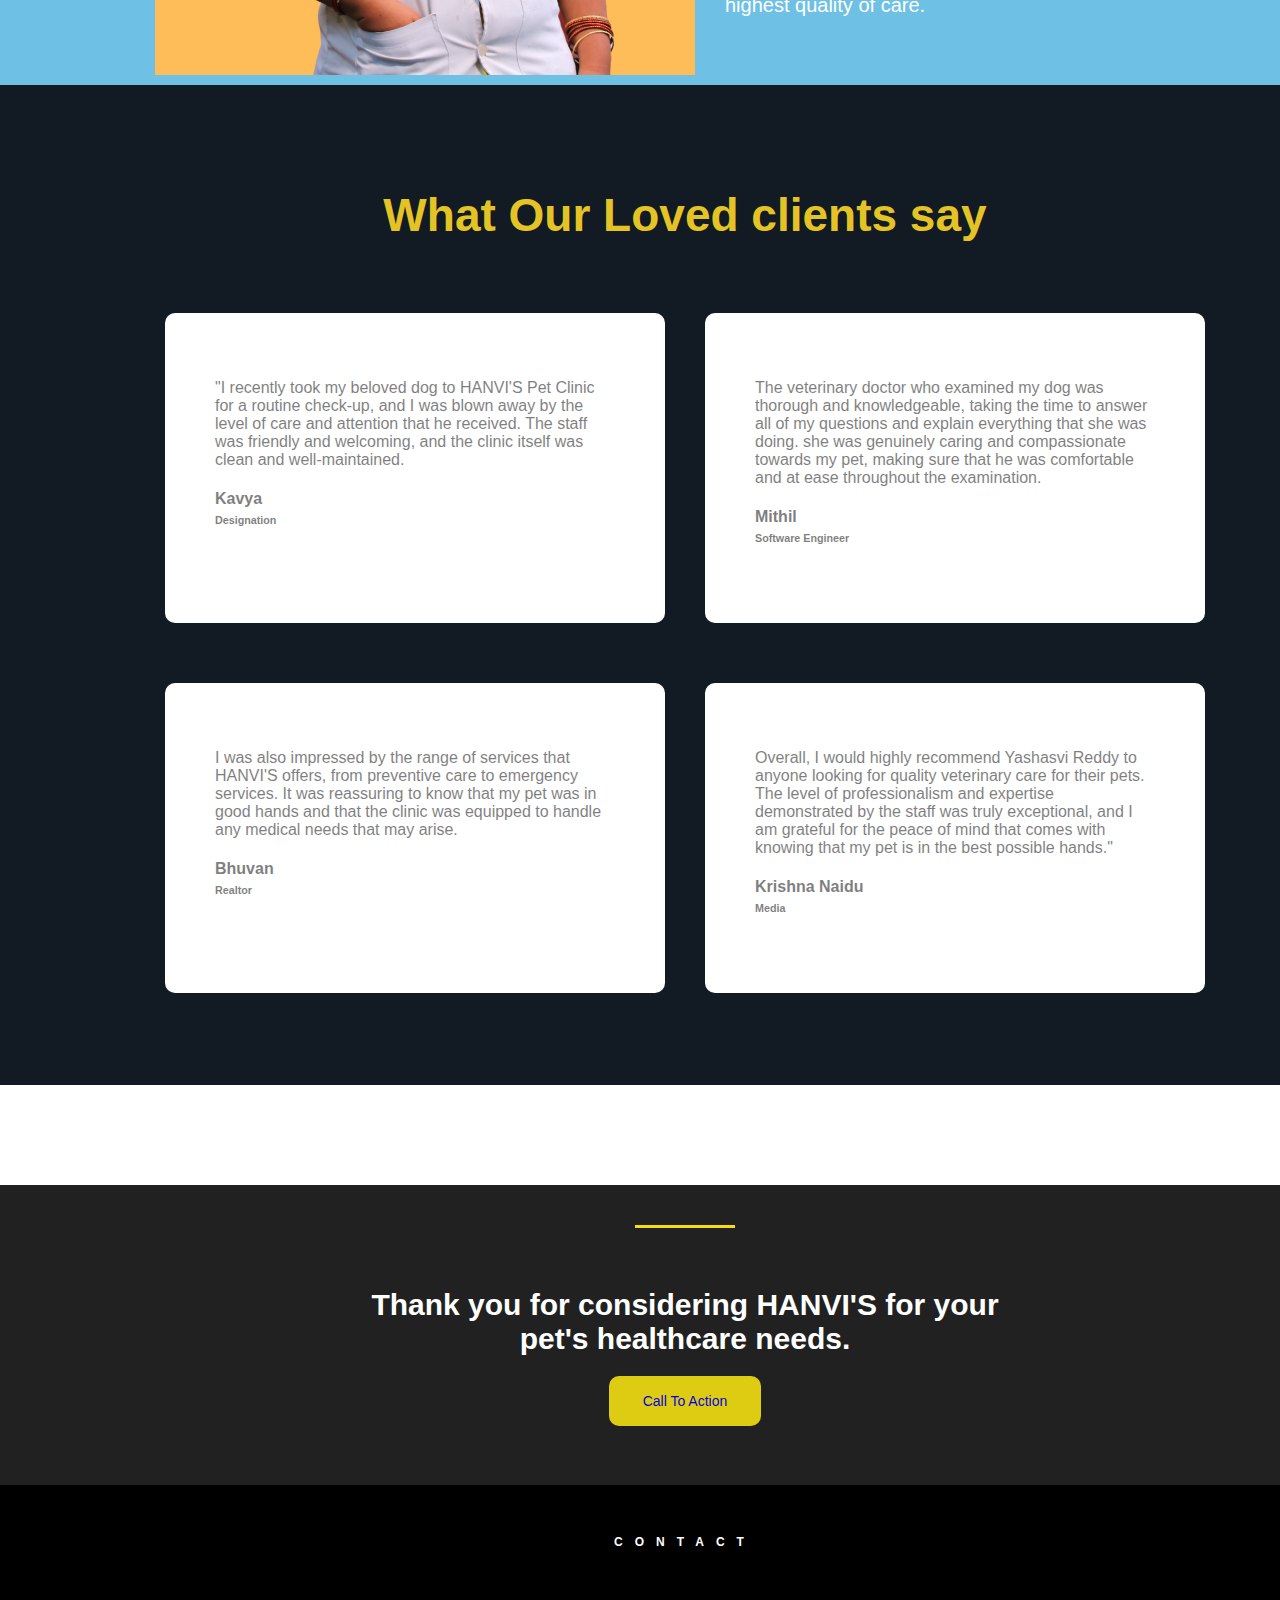
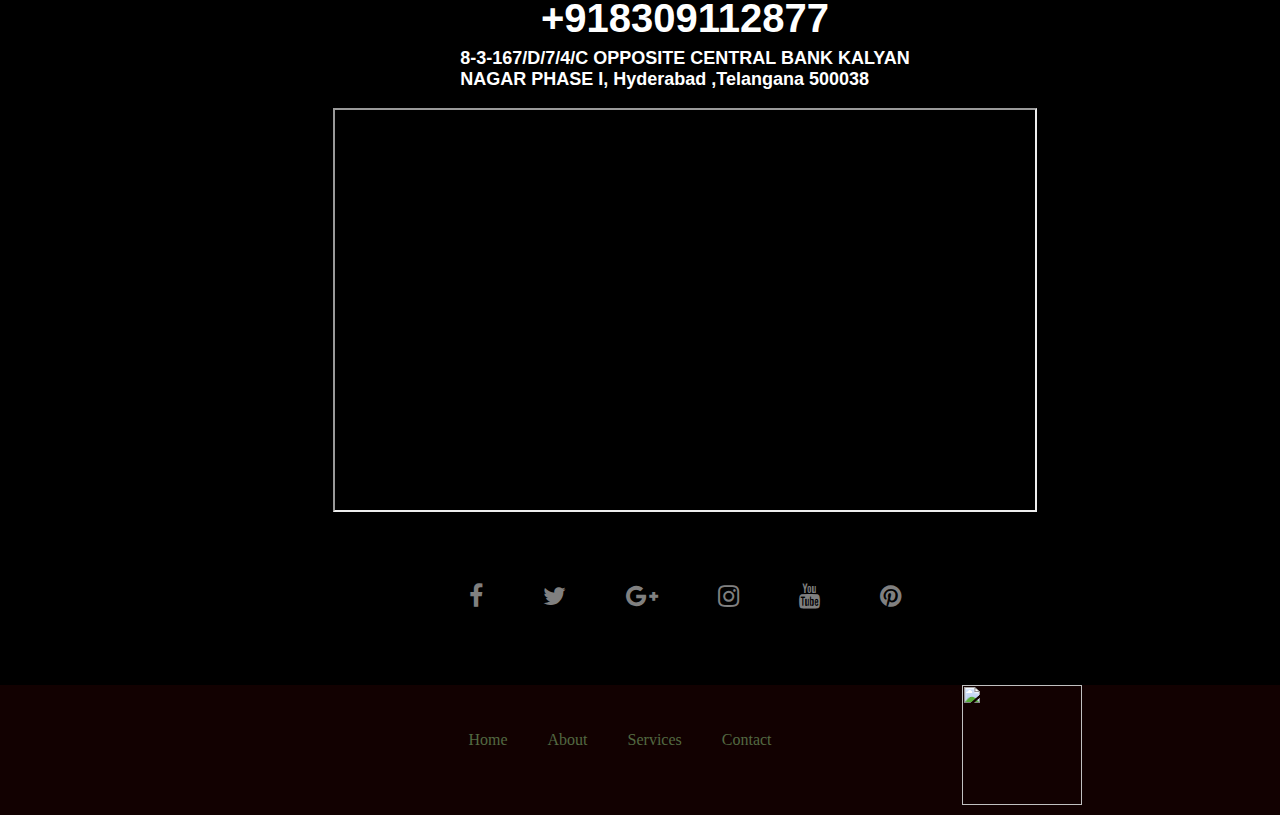
==== commit 0510fa81: "Update index.html" ====
--- a/index.html
+++ b/index.html
@@ -387,9 +387,8 @@
                width:80%;
              }
              .page41 h1{
-                margin-left:20px;
+                margin-left:40px;
                 font-size: 40px;
-                
             }
             .image41,.image42,.image43{
                 width:350px;
@@ -662,6 +661,7 @@
                 .page13{
                     max-width:355px;
                     margin-left:200px;
+                    margin-top:-100px;
                 }
                 .page2{
                     max-width:720px;
@@ -733,6 +733,9 @@
                 }
                 .page53 p,.page54 p,.page55 p{
                     width:400px;
+                }
+                .page54 p{
+                    margin-top:-12px;
                 }
                 .page53 h1,.page54 h1,.page55 h1{
                     margin-top:40px;
@@ -966,6 +969,9 @@
             .page53 p,.page54 p,.page55 p{
                 width:800px;
             }
+            .page54 p{
+                margin-top:-15px;
+            }
             .page53{
                 margin-top:2250px;
             }
@@ -1111,11 +1117,11 @@
     </style>
     <div class="page1">
         <video autoplay muted loop id="myVideo" loading="lazy">
-            <source src="images/video.mp4.mp4" type="video/mp4">
+            <source src="images/video2.mp4.mp4" type="video/mp4">
           </video>
         <div class="page12">
             <div class="logo">
-                <img src="images/page1.logo.png" width="117px" height="117px" >
+                <img src="images/logo2.png" width="200px" height="200px" >
             </div>
             <div class="bars" id="bars">
             <i class="fa fa-bars" onclick="tags()"></i>
@@ -1324,7 +1330,7 @@
             </ul>
         </div>
         <div class="page123">
-            <img class="img12" src="images/page1.logo.png" width="125px" height="125px">
+            <img class="img12" src="images/logo2.png" width="120px" height="120px">
         </div>
     </div>
     <style>
@@ -1531,7 +1537,7 @@
         }
         .page121{
             width:1370px;
-            height:100px;
+            height:130px;
             background-color: #120101;
             display: flex;
             justify-content: center;
@@ -1547,7 +1553,7 @@
         }
         .page123 img{
             margin-left:100%;
-            margin-top:-30px;
+            margin-top:0px;
         }
         img{
             transition: transform 0.3s ease;
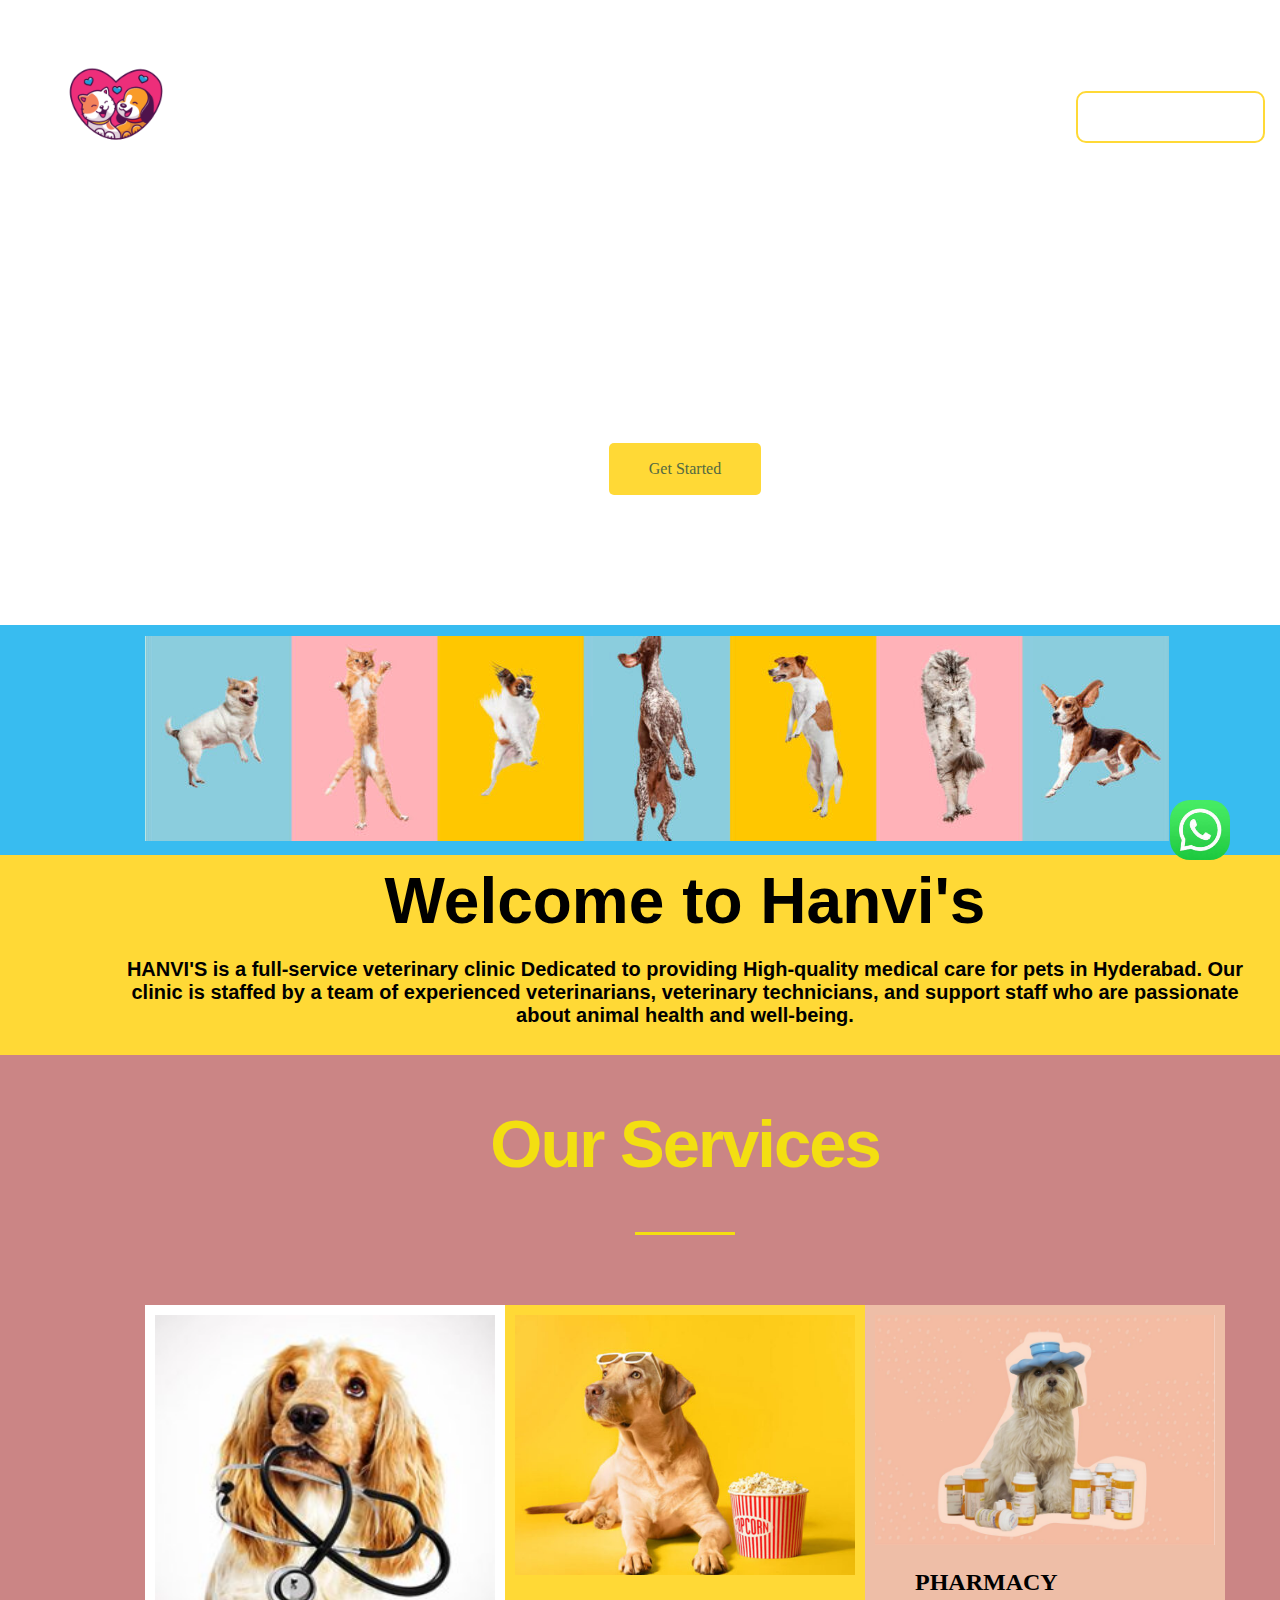
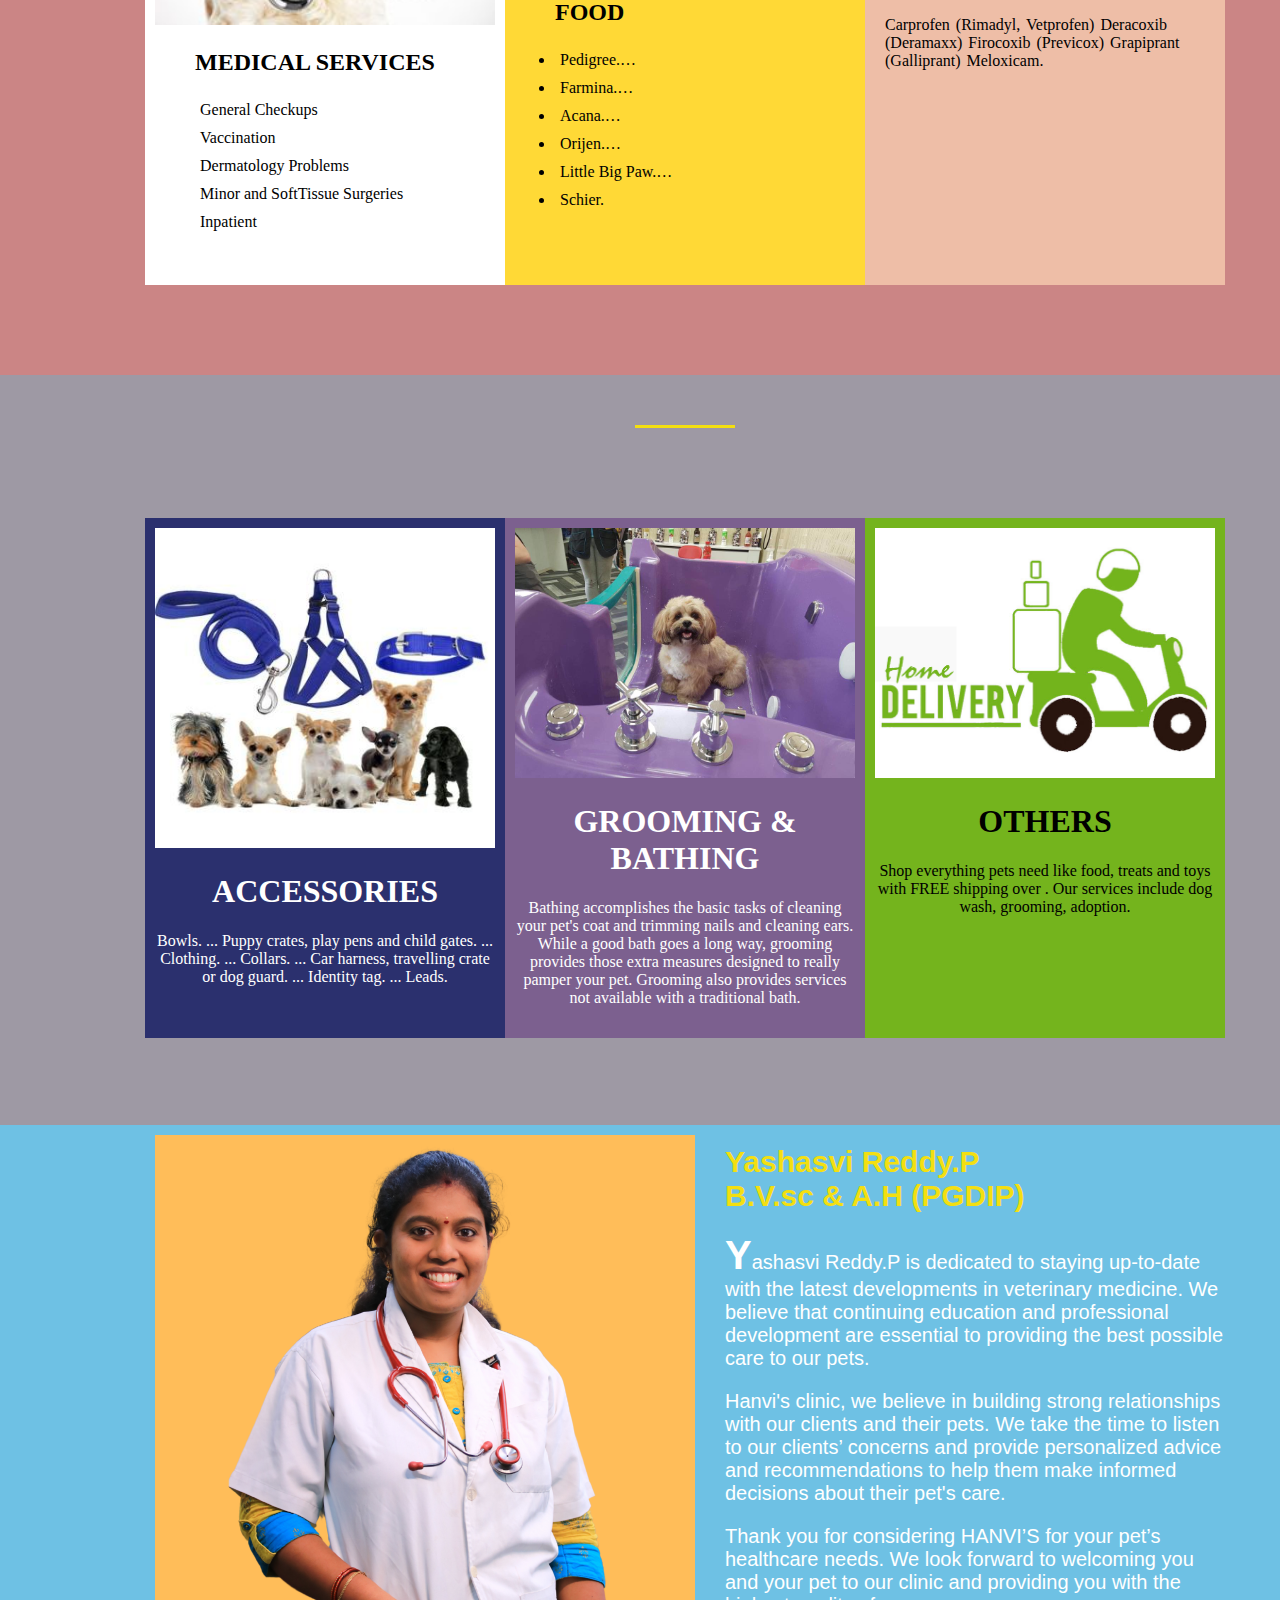
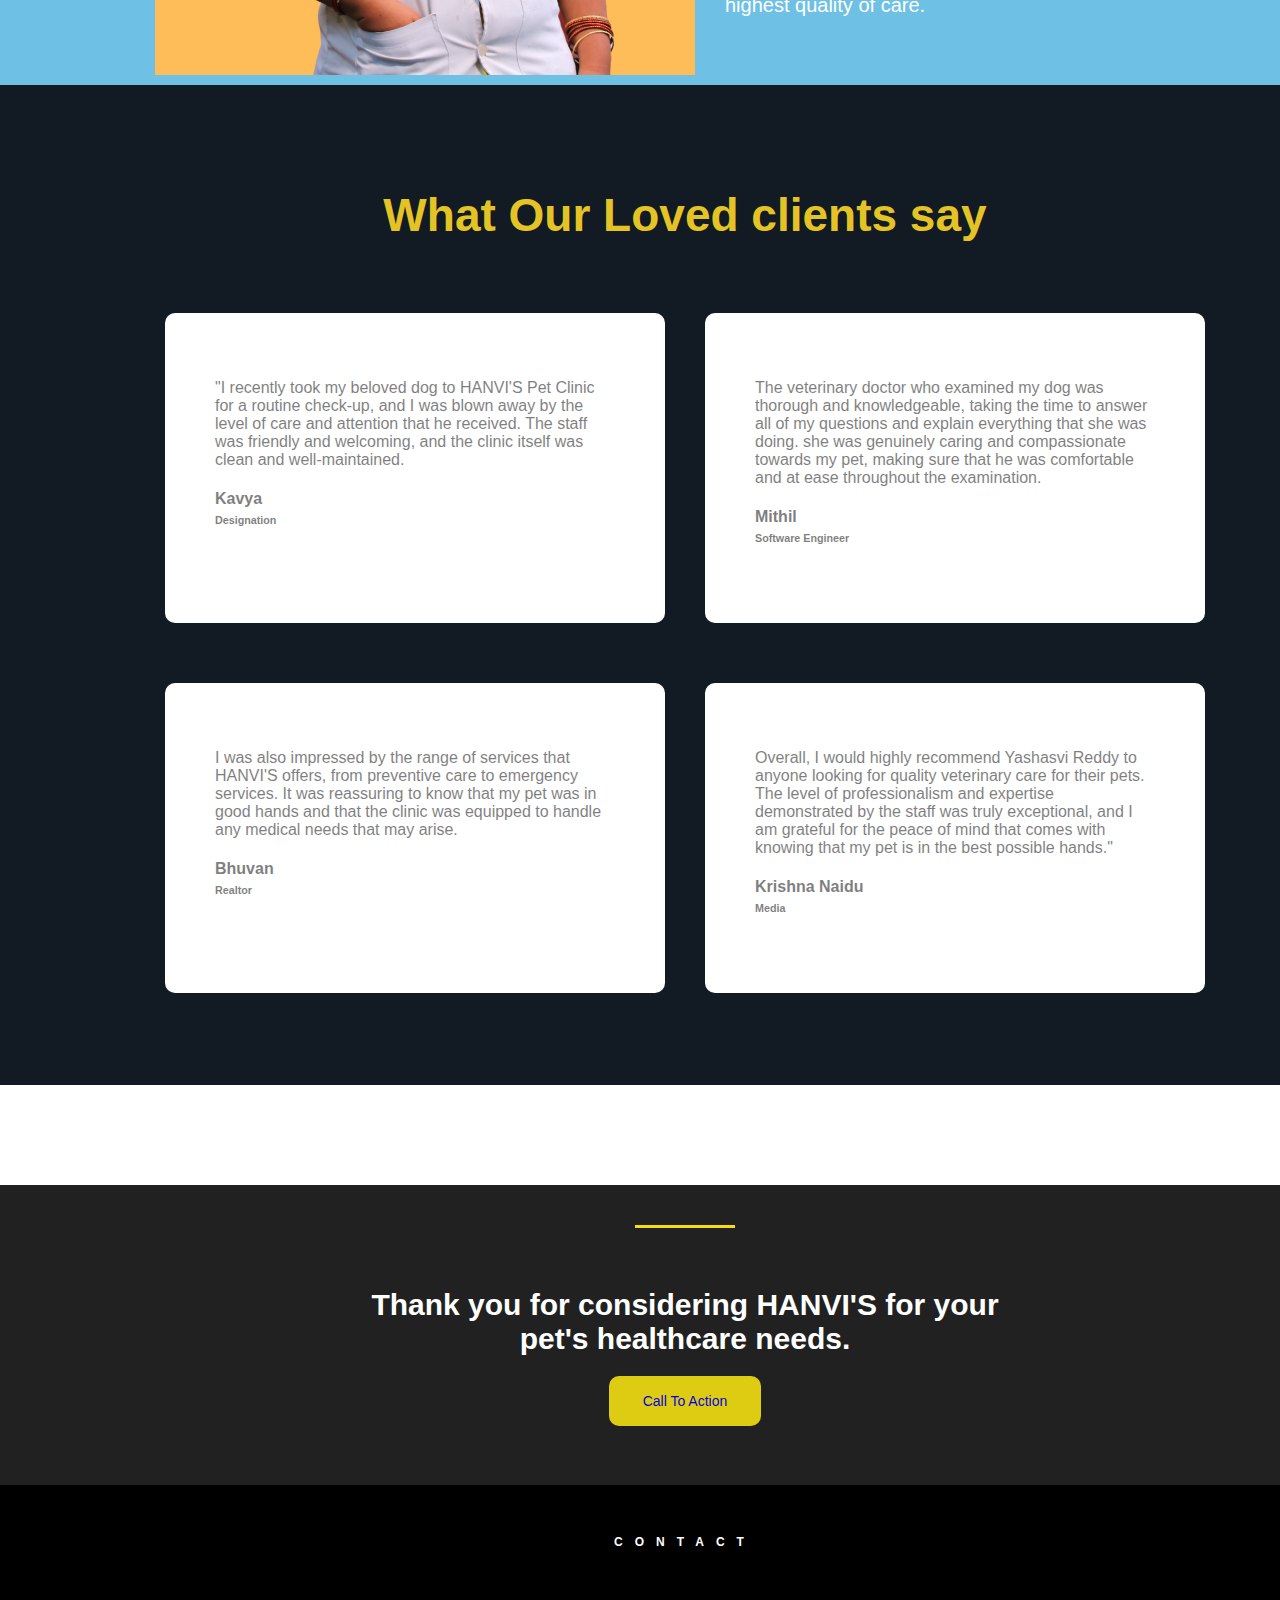
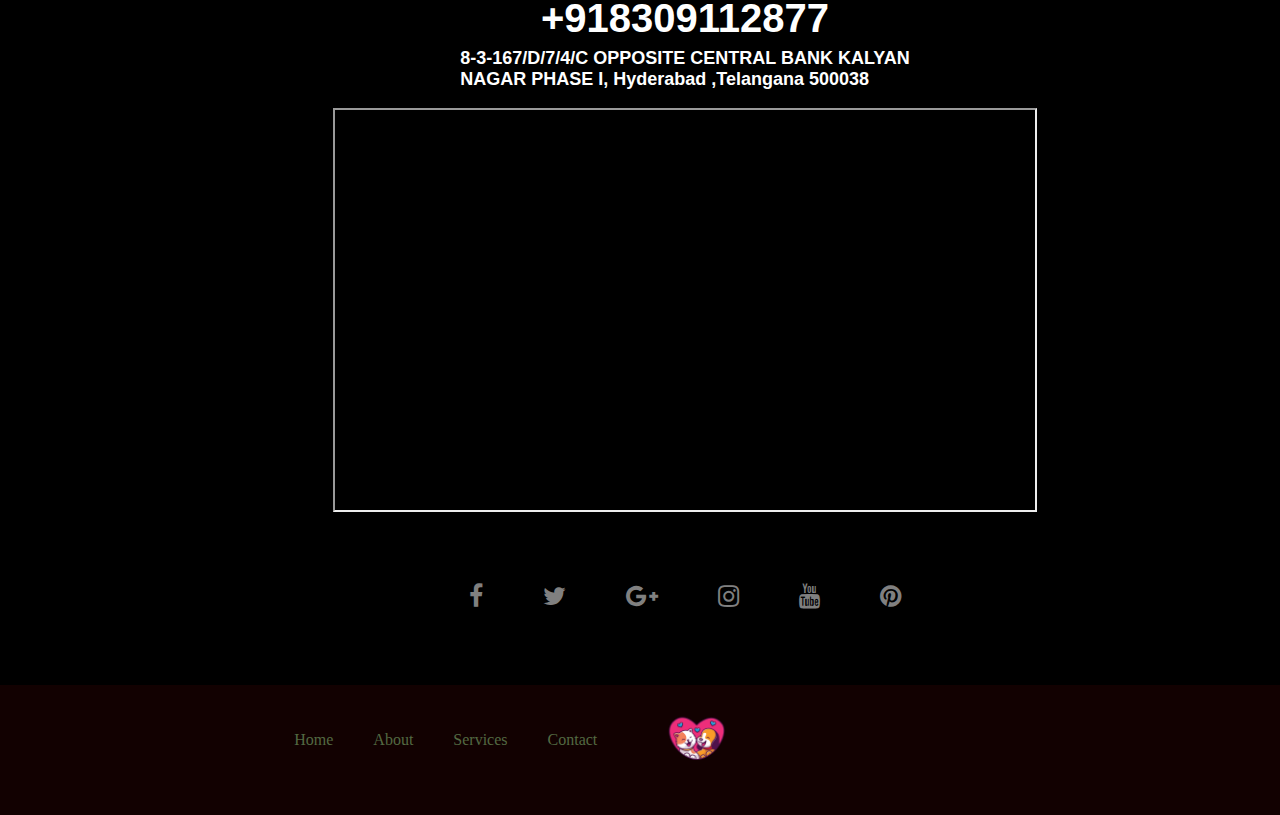
==== commit 3df921b9: "Update index.html" ====
--- a/index.html
+++ b/index.html
@@ -1178,7 +1178,7 @@
         </div>
     </div>
     <p class="app1">Whatsapp us</p>
-    <a href="https://api.whatsapp.com/send?phone=918309112877" class="my-app"><img src="[data-uri]" class="app"></a>
+    <a href="https://api.whatsapp.com/send?phone=918309112877&text=Hiii sir/Madam" class="my-app"><img src="[data-uri]" class="app"></a>
     <div class="page2">
         <div class="image2">
             <img src="images/page2.jpeg" loading="lazy">
@@ -1540,7 +1540,7 @@
             height:130px;
             background-color: #120101;
             display: flex;
-            justify-content: center;
+            justify-content: space-around;
         }
         .page122 a{
             text-decoration: none;
@@ -1552,7 +1552,7 @@
             margin-top:10px;
         }
         .page123 img{
-            margin-left:100%;
+            margin-left:-500px;
             margin-top:0px;
         }
         img{
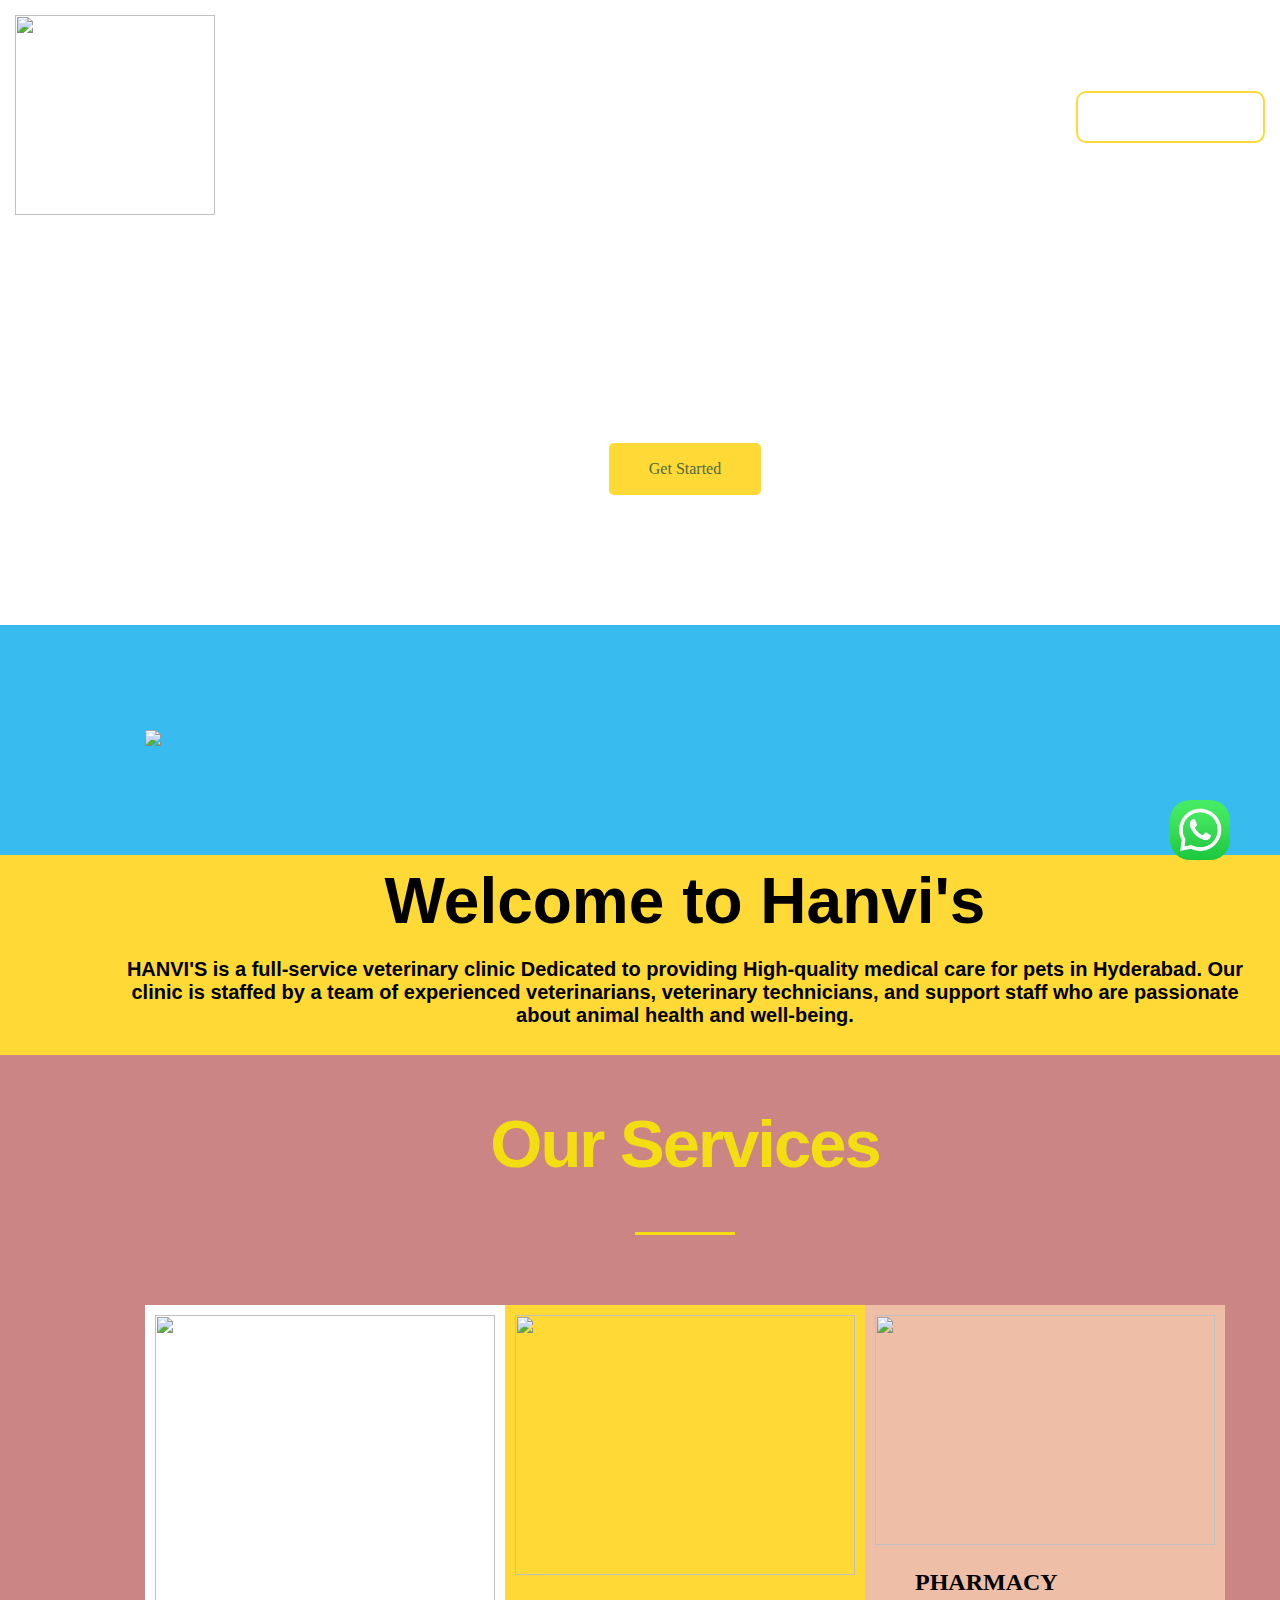
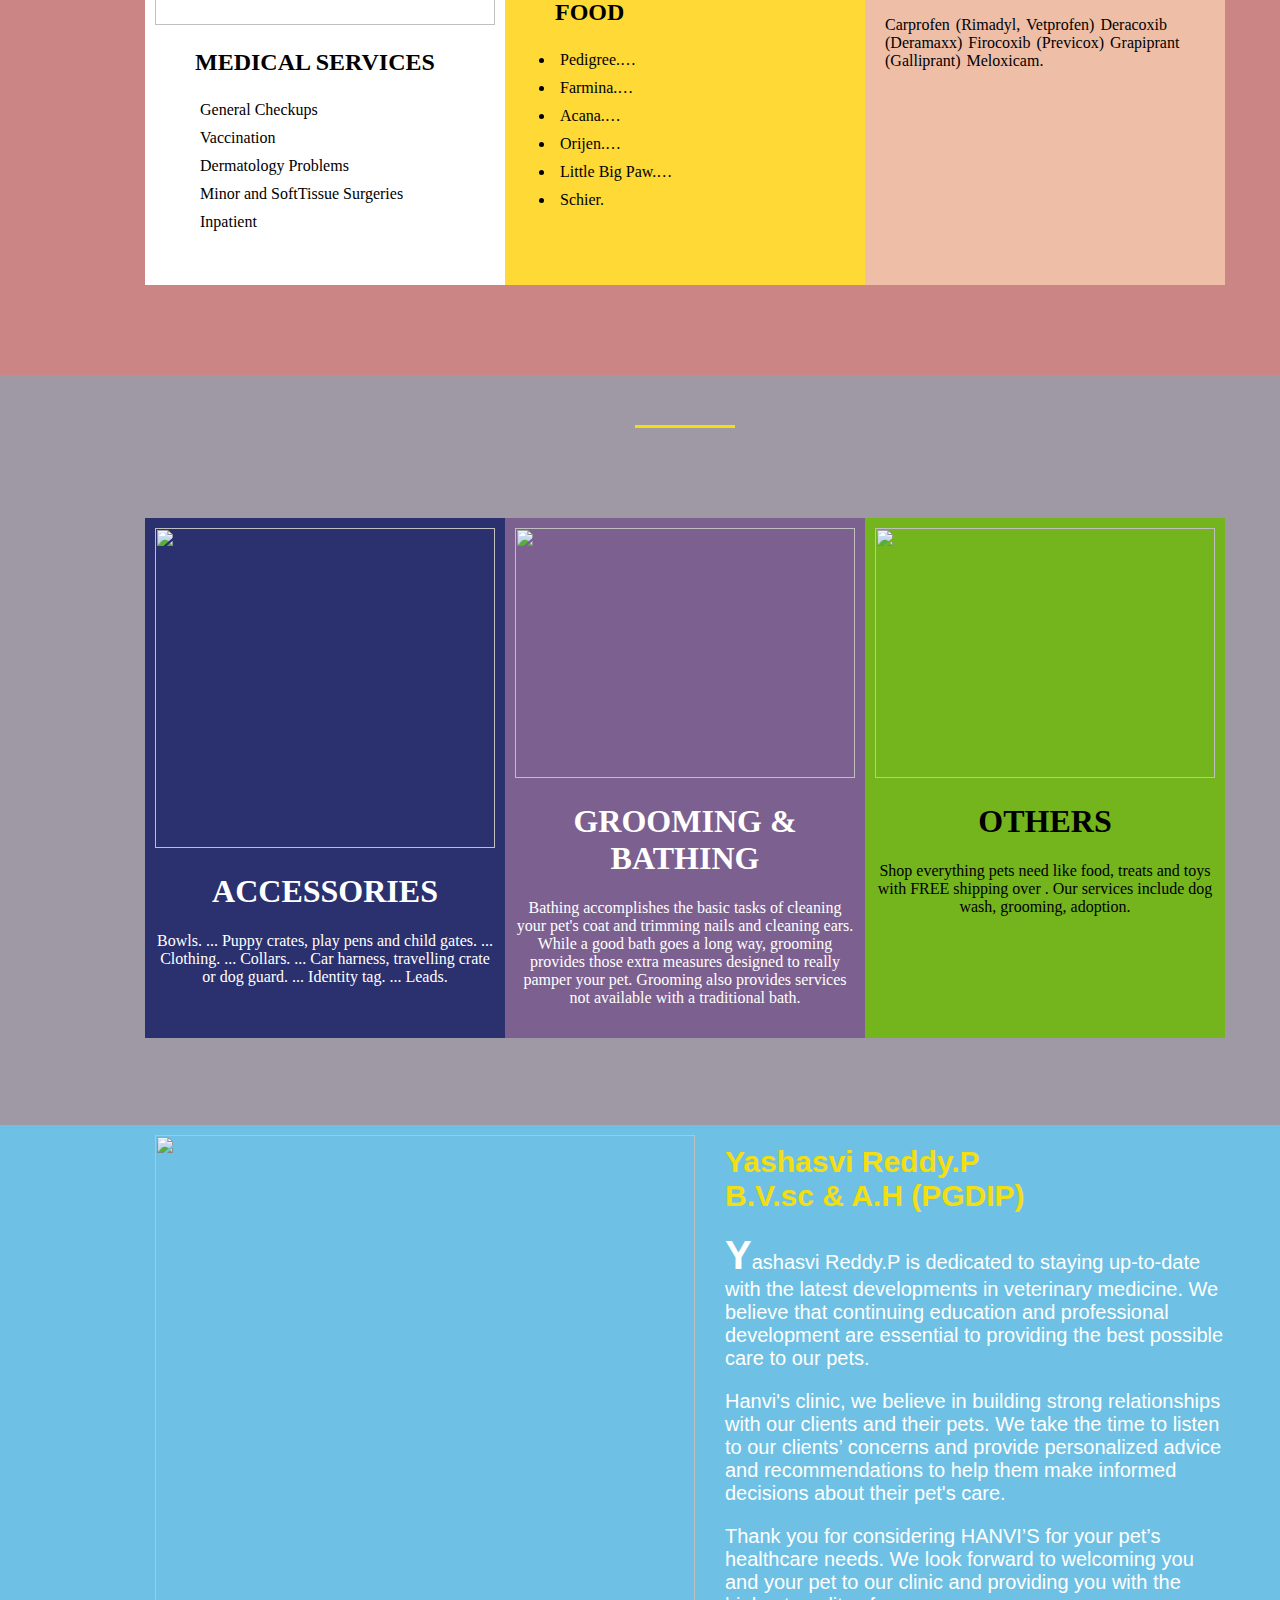
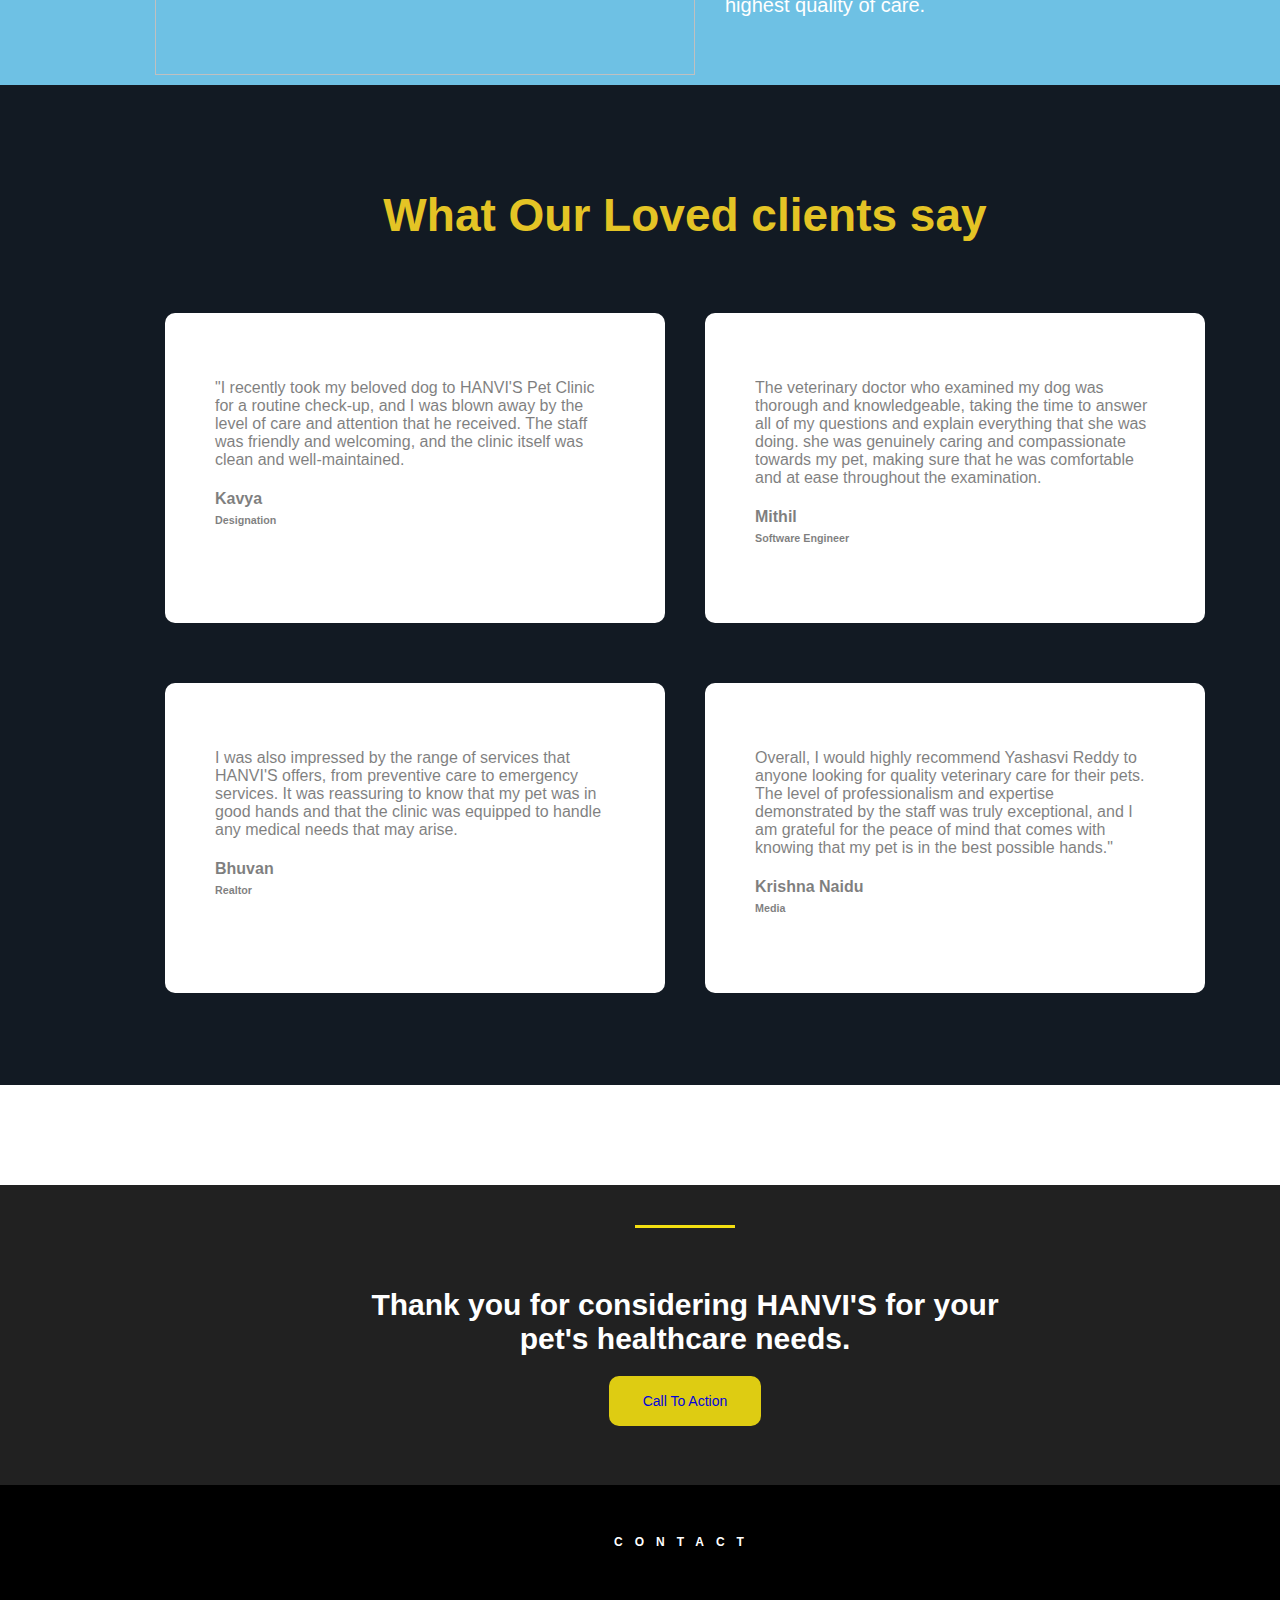
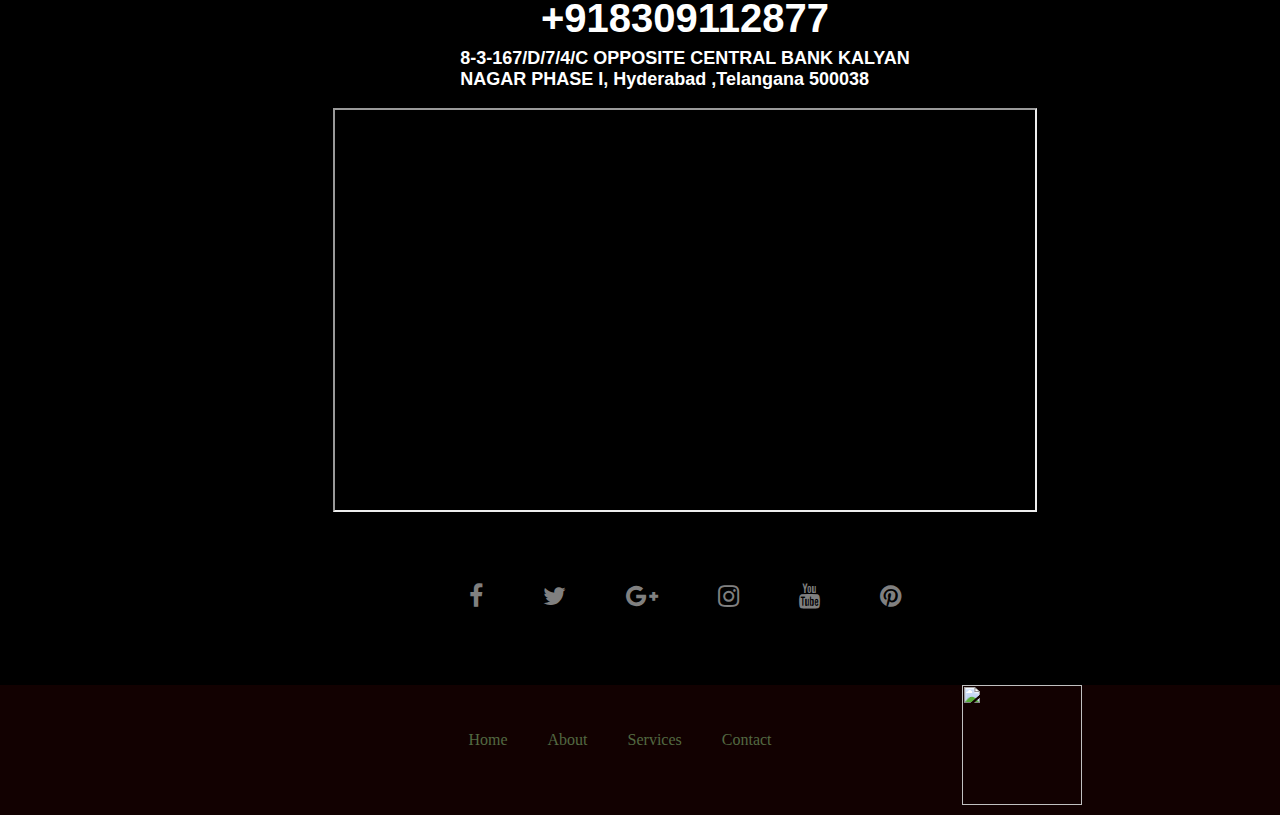
==== commit fbec41c0: "Update index.html" ====
--- a/index.html
+++ b/index.html
@@ -1540,7 +1540,7 @@
             height:130px;
             background-color: #120101;
             display: flex;
-            justify-content: space-around;
+            justify-content: center;
         }
         .page122 a{
             text-decoration: none;
@@ -1552,7 +1552,7 @@
             margin-top:10px;
         }
         .page123 img{
-            margin-left:-500px;
+            margin-left:100%;
             margin-top:0px;
         }
         img{
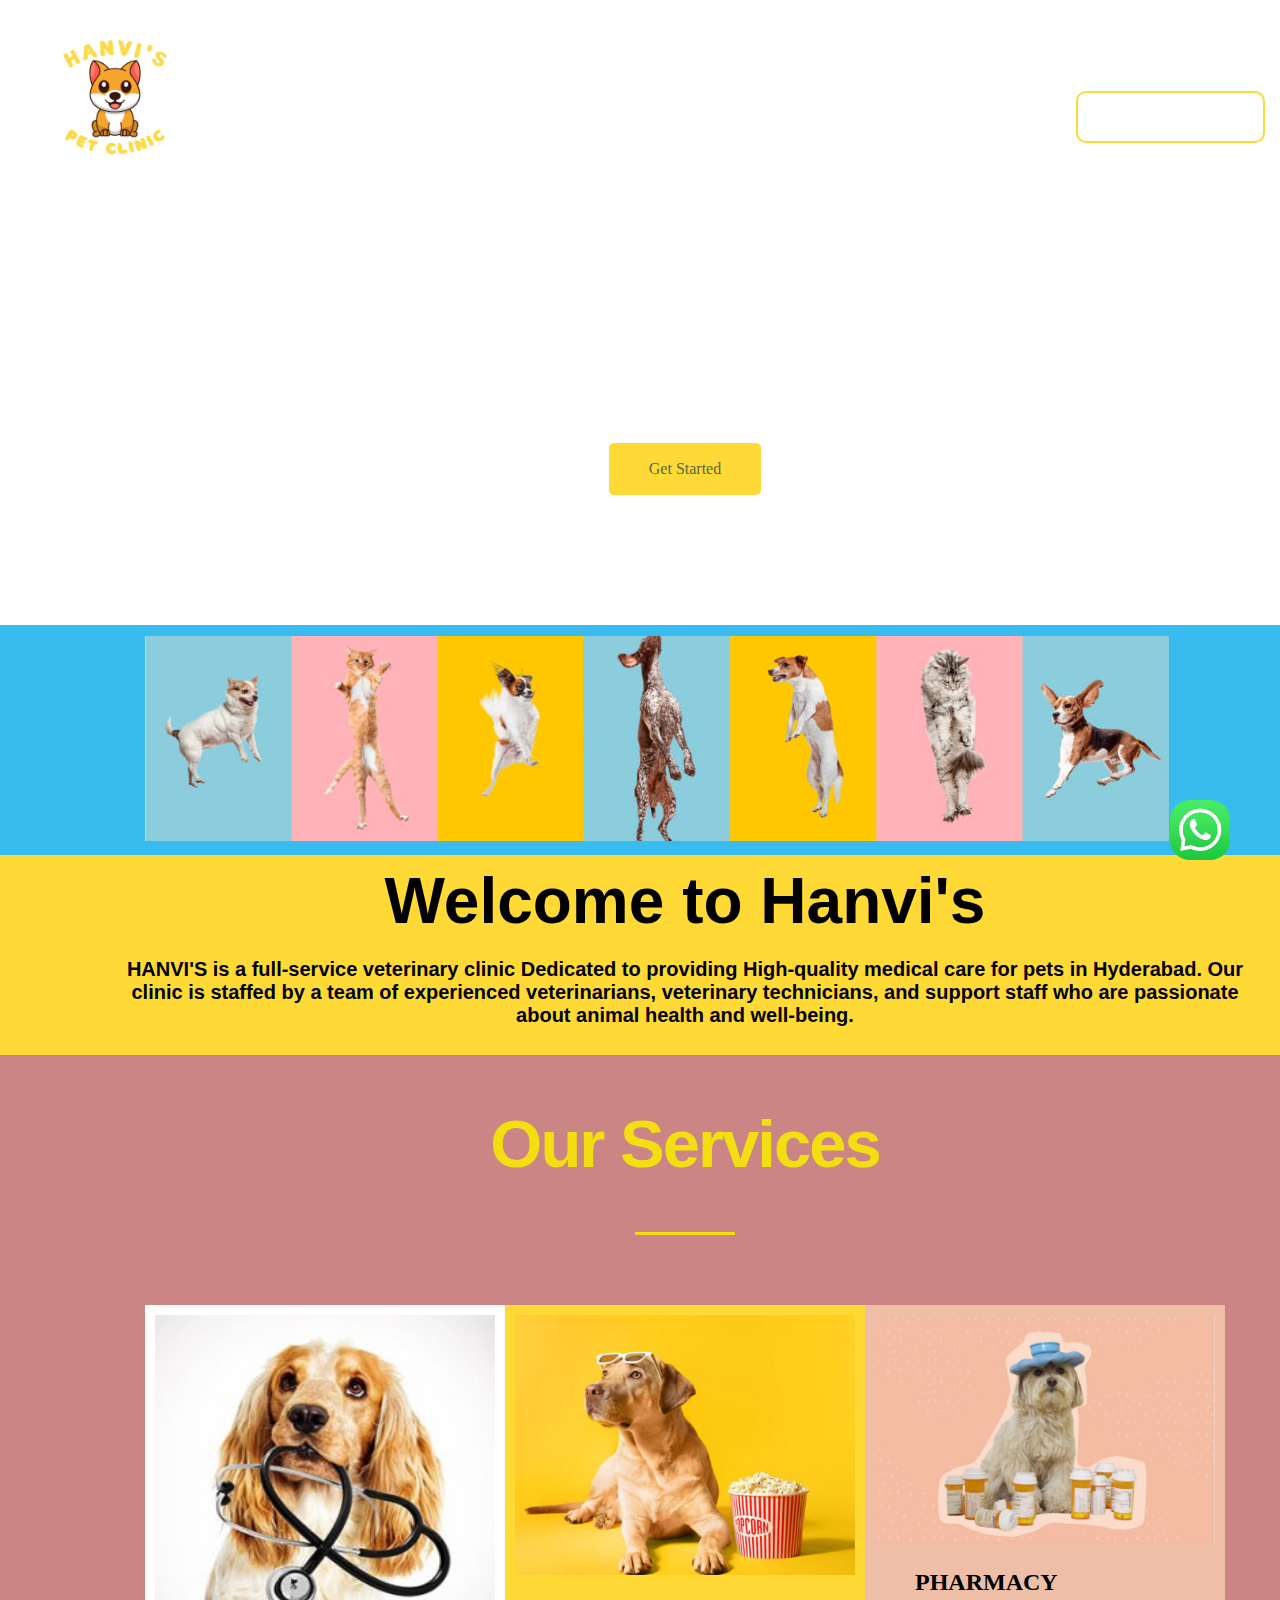
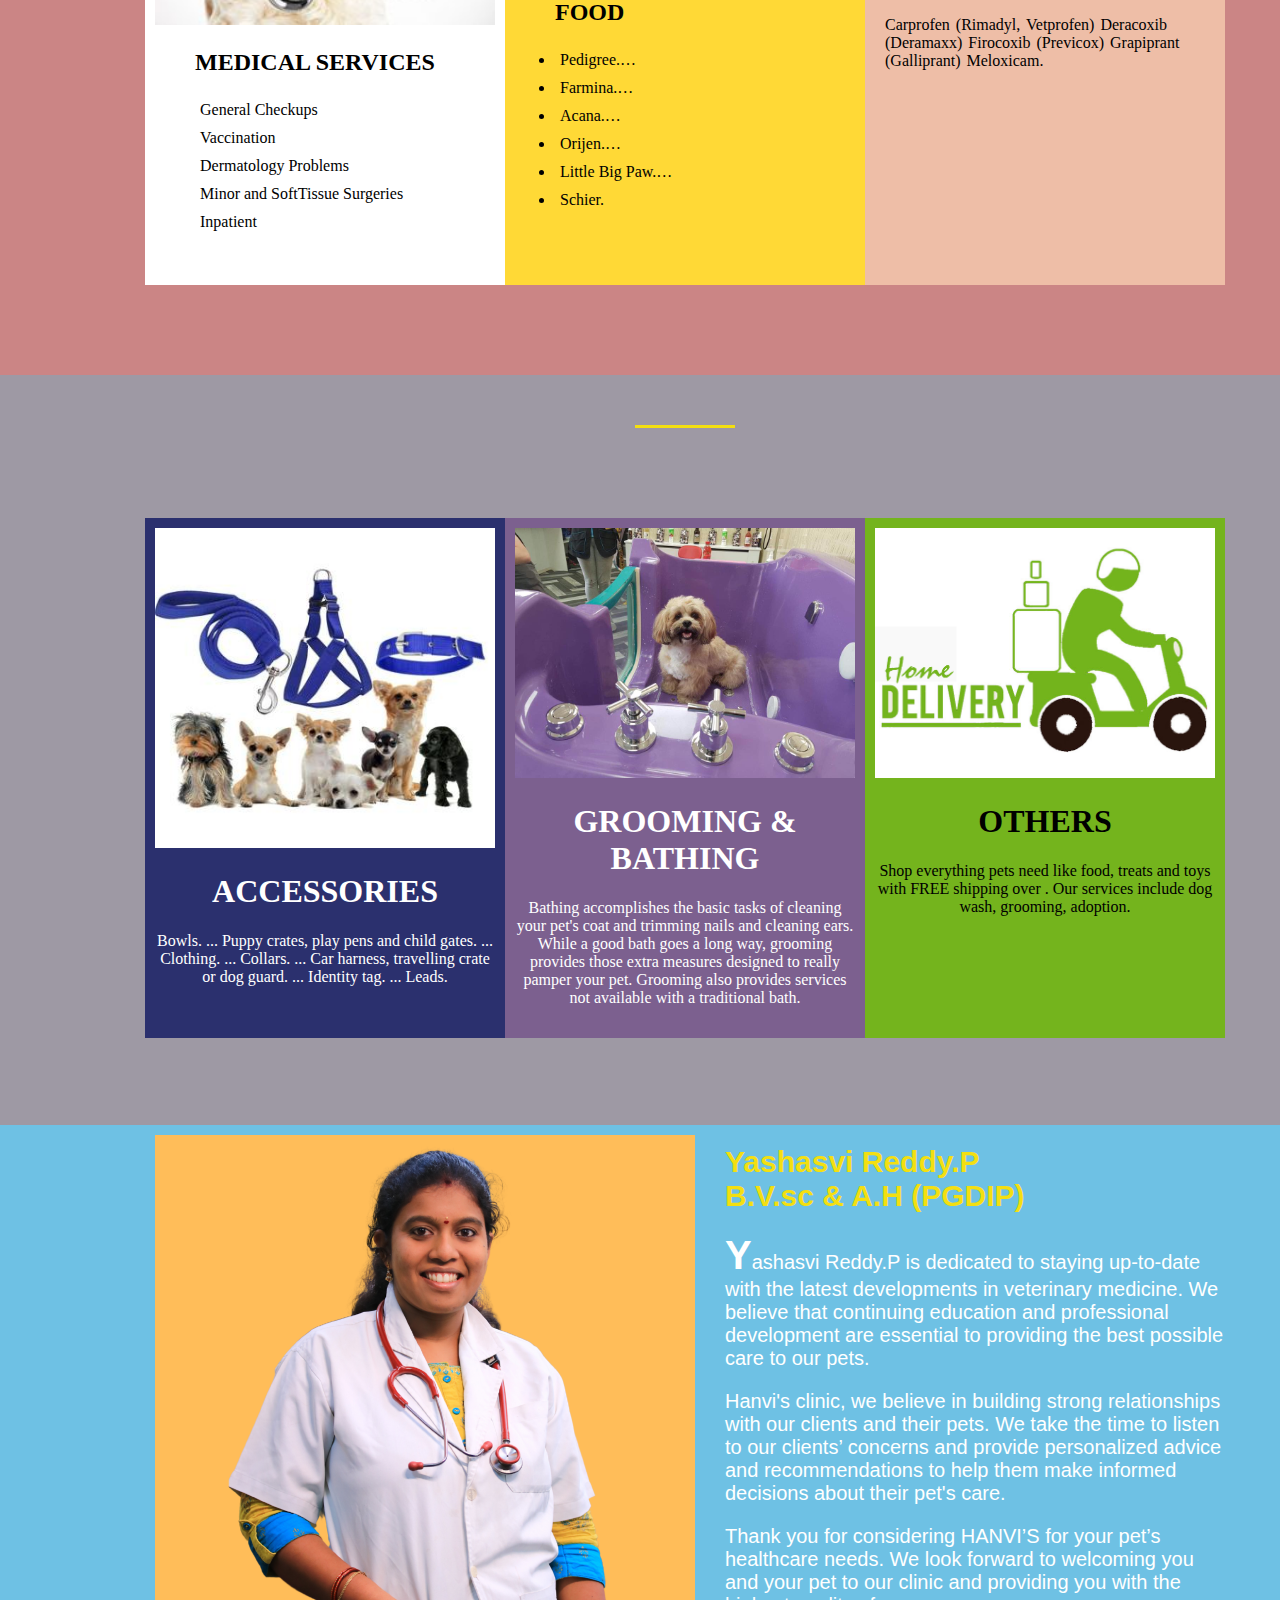
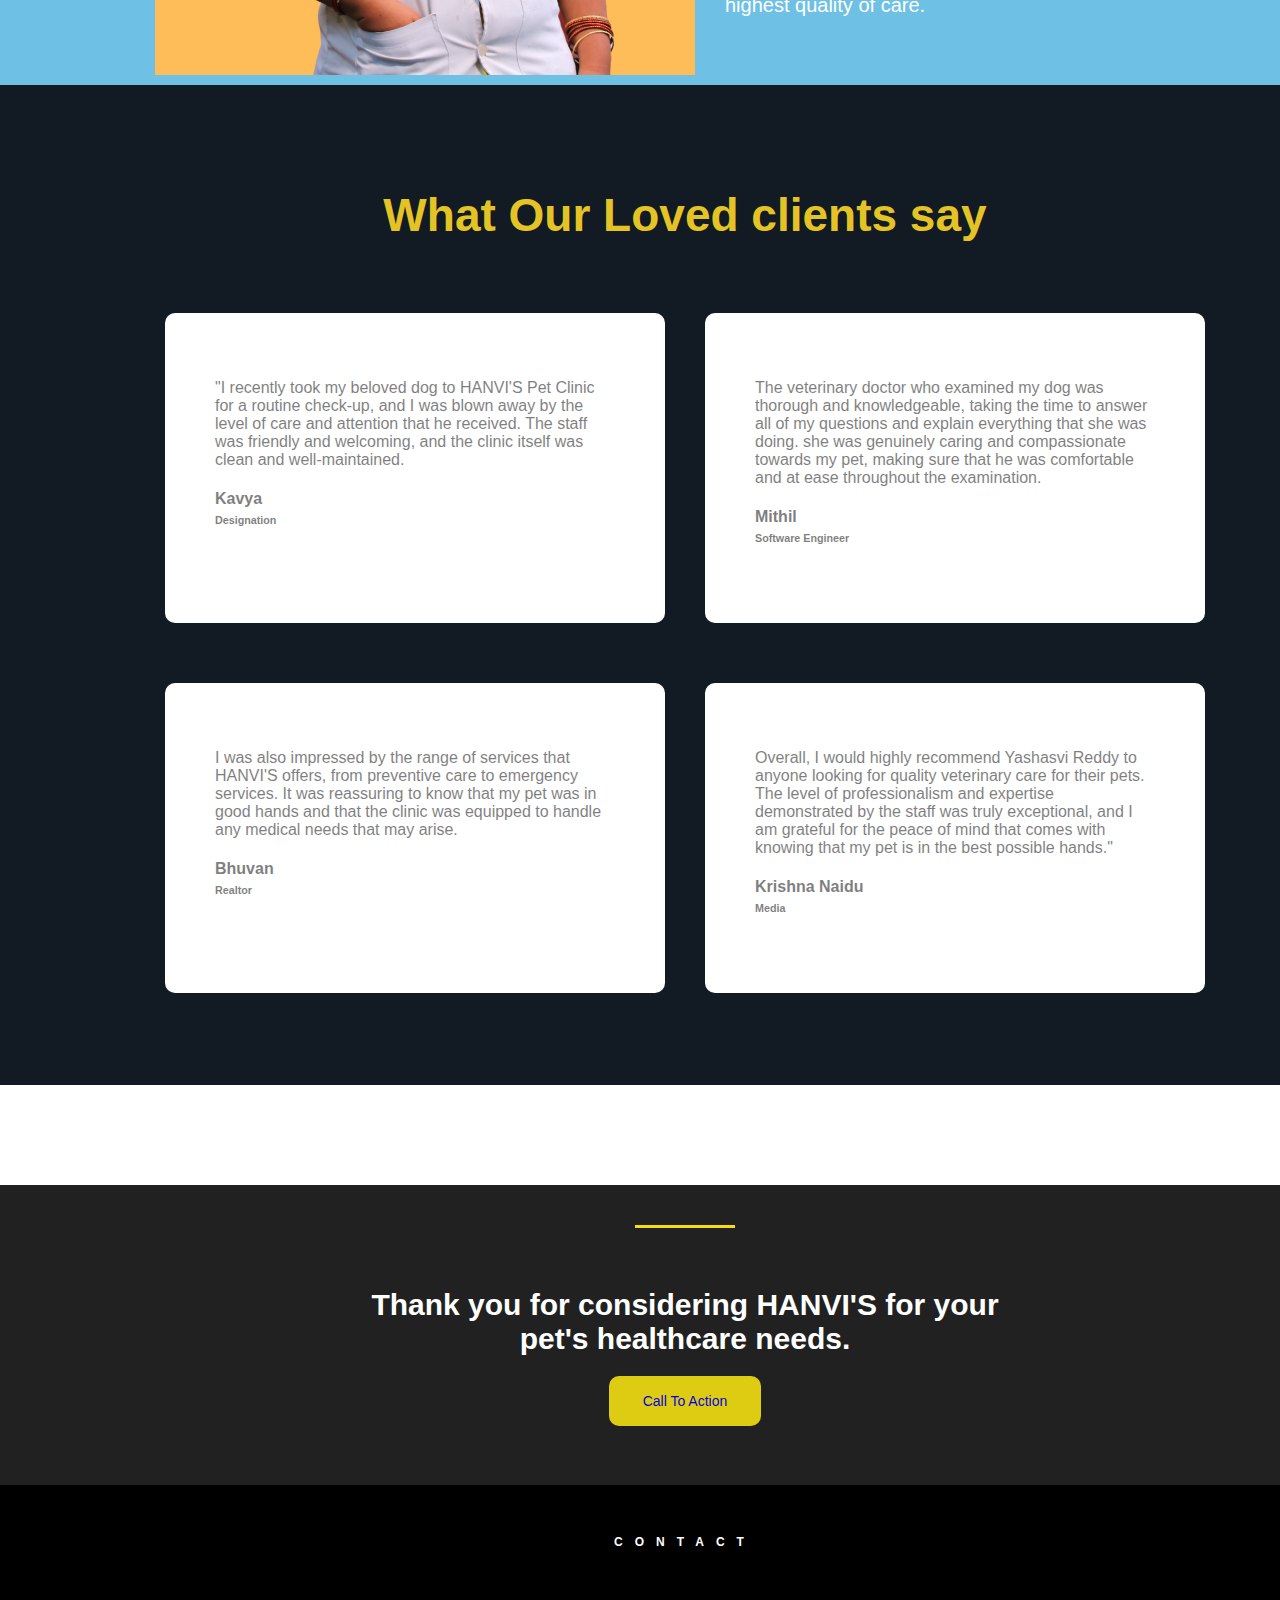
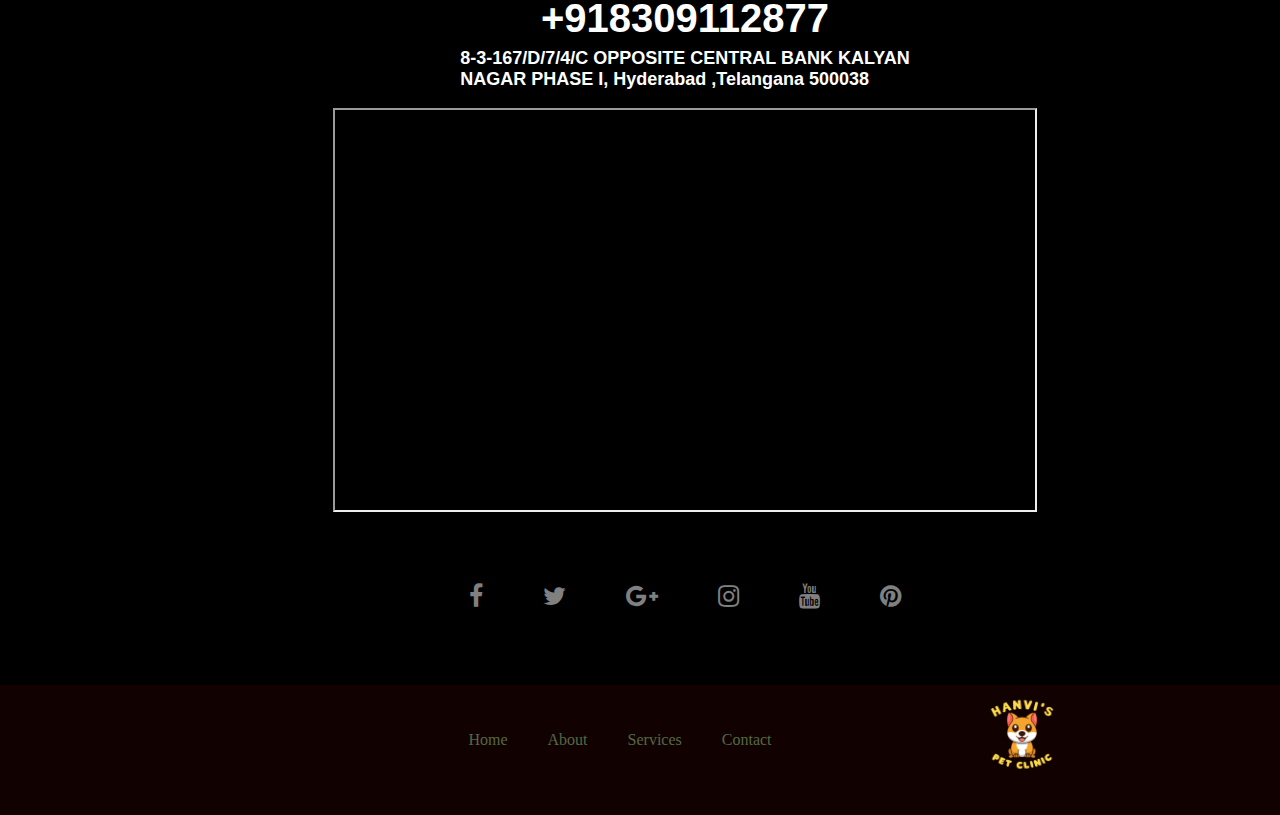
==== commit 29b2d0ea: "Add files via upload" ====
--- a/index.html
+++ b/index.html
@@ -1129,9 +1129,9 @@
             <div class="tags">
                 <ul style="list-style-type: none;">
                     <li><a href="#">Home</li></a>
-                    <li><a href="#contact">Contact</li></a>
-                    <li><a href="#services">Services</li></a>
-                    <li><a href="#about" >About</li></a>
+                    <li><a href="index1.html">Contact</li></a>
+                    <li><a href="index3.html">Services</li></a>
+                    <li><a href="index2.html" >About</li></a>
                 </ul>
                 <div class="call">
                     <a href="tel:918309112877">+918309112877</a>
@@ -1324,9 +1324,9 @@
         <div class="page122">
             <ul>
                 <a href="#"><li>Home</li></a>
-                <a href="#about"><li>About</li></a>
-                <a href="#services"><li>Services</li></a>
-                <a href="#contact"><li>Contact</li></a>
+                <a href="index2.html"><li>About</li></a>
+                <a href="index3.html"><li>Services</li></a>
+                <a href="index1.html"><li>Contact</li></a>
             </ul>
         </div>
         <div class="page123">
@@ -1426,7 +1426,7 @@
             transition: transform 1s ease;
         }
         .page721:hover,.page722:hover,.page731:hover,.page732:hover{
-            transform: rotate(-20deg);
+            transform: scale(1.1);
         }
         .page72{
             display: flex;
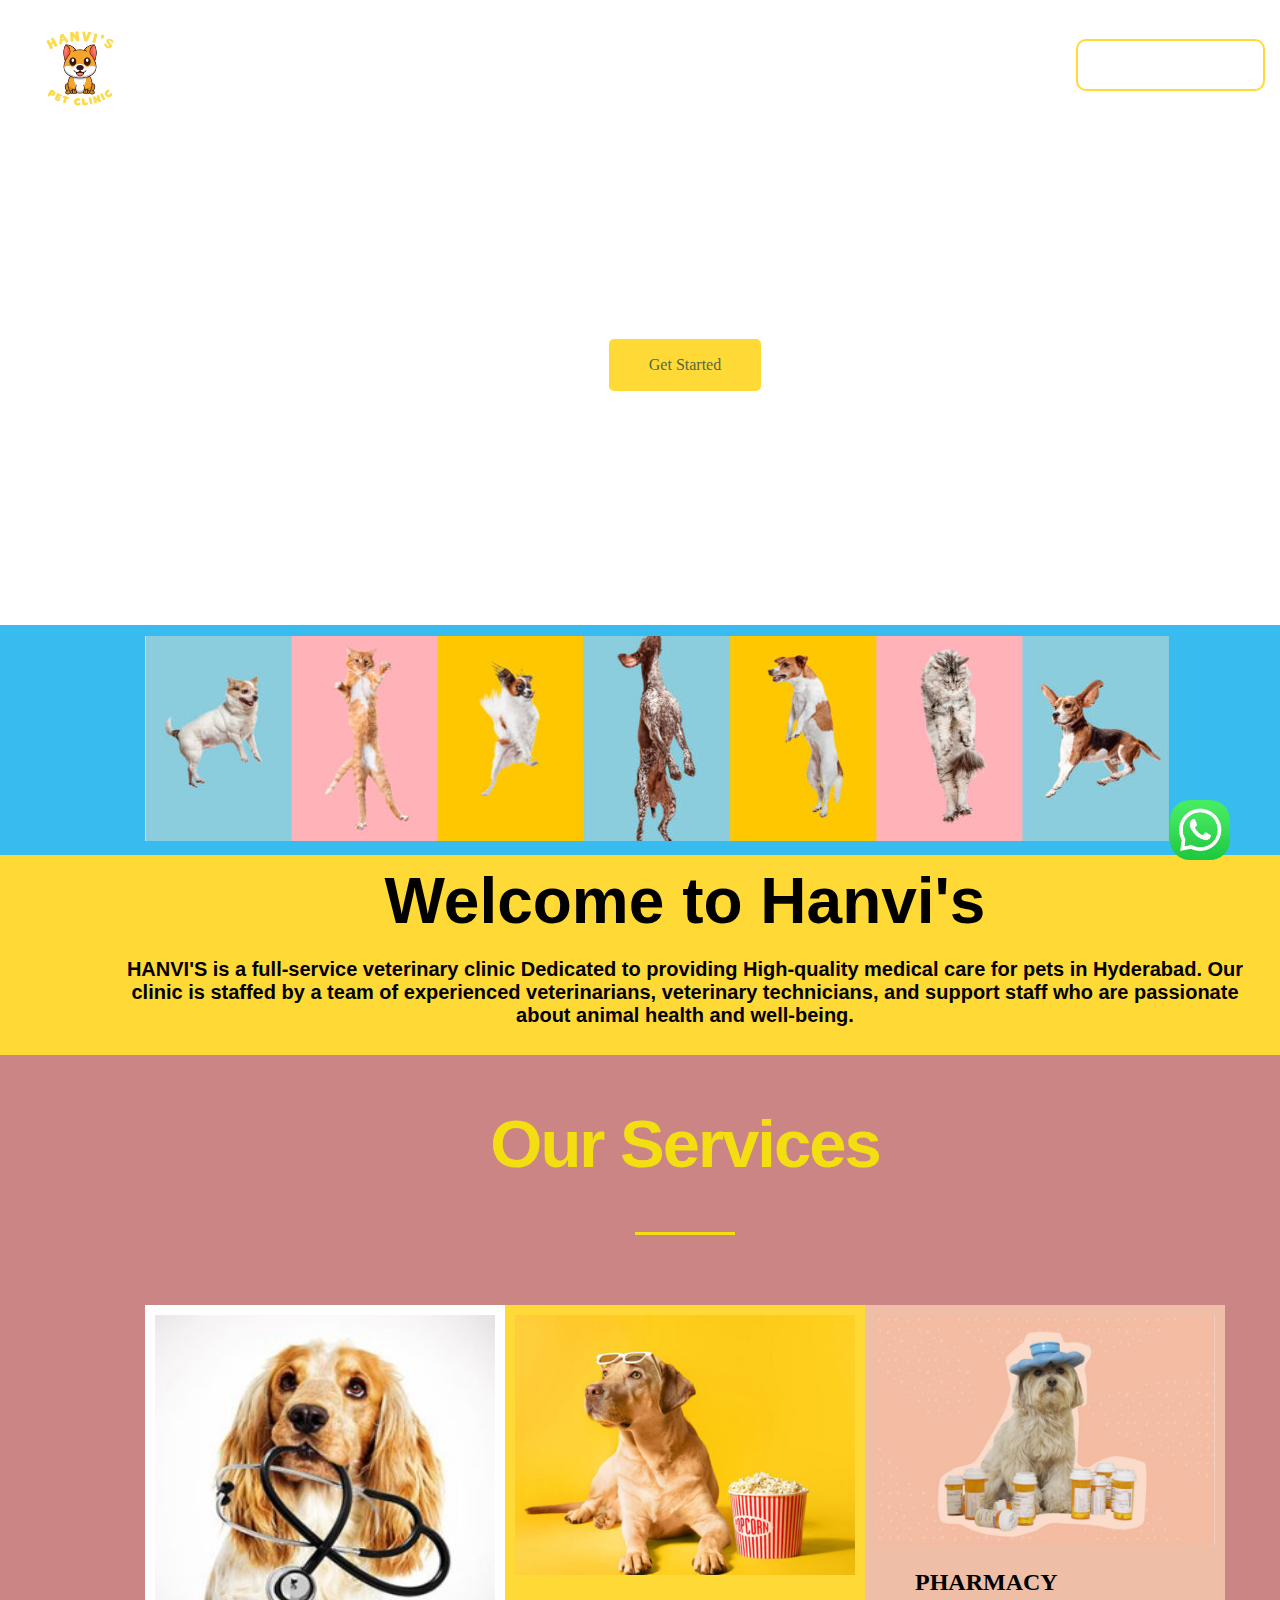
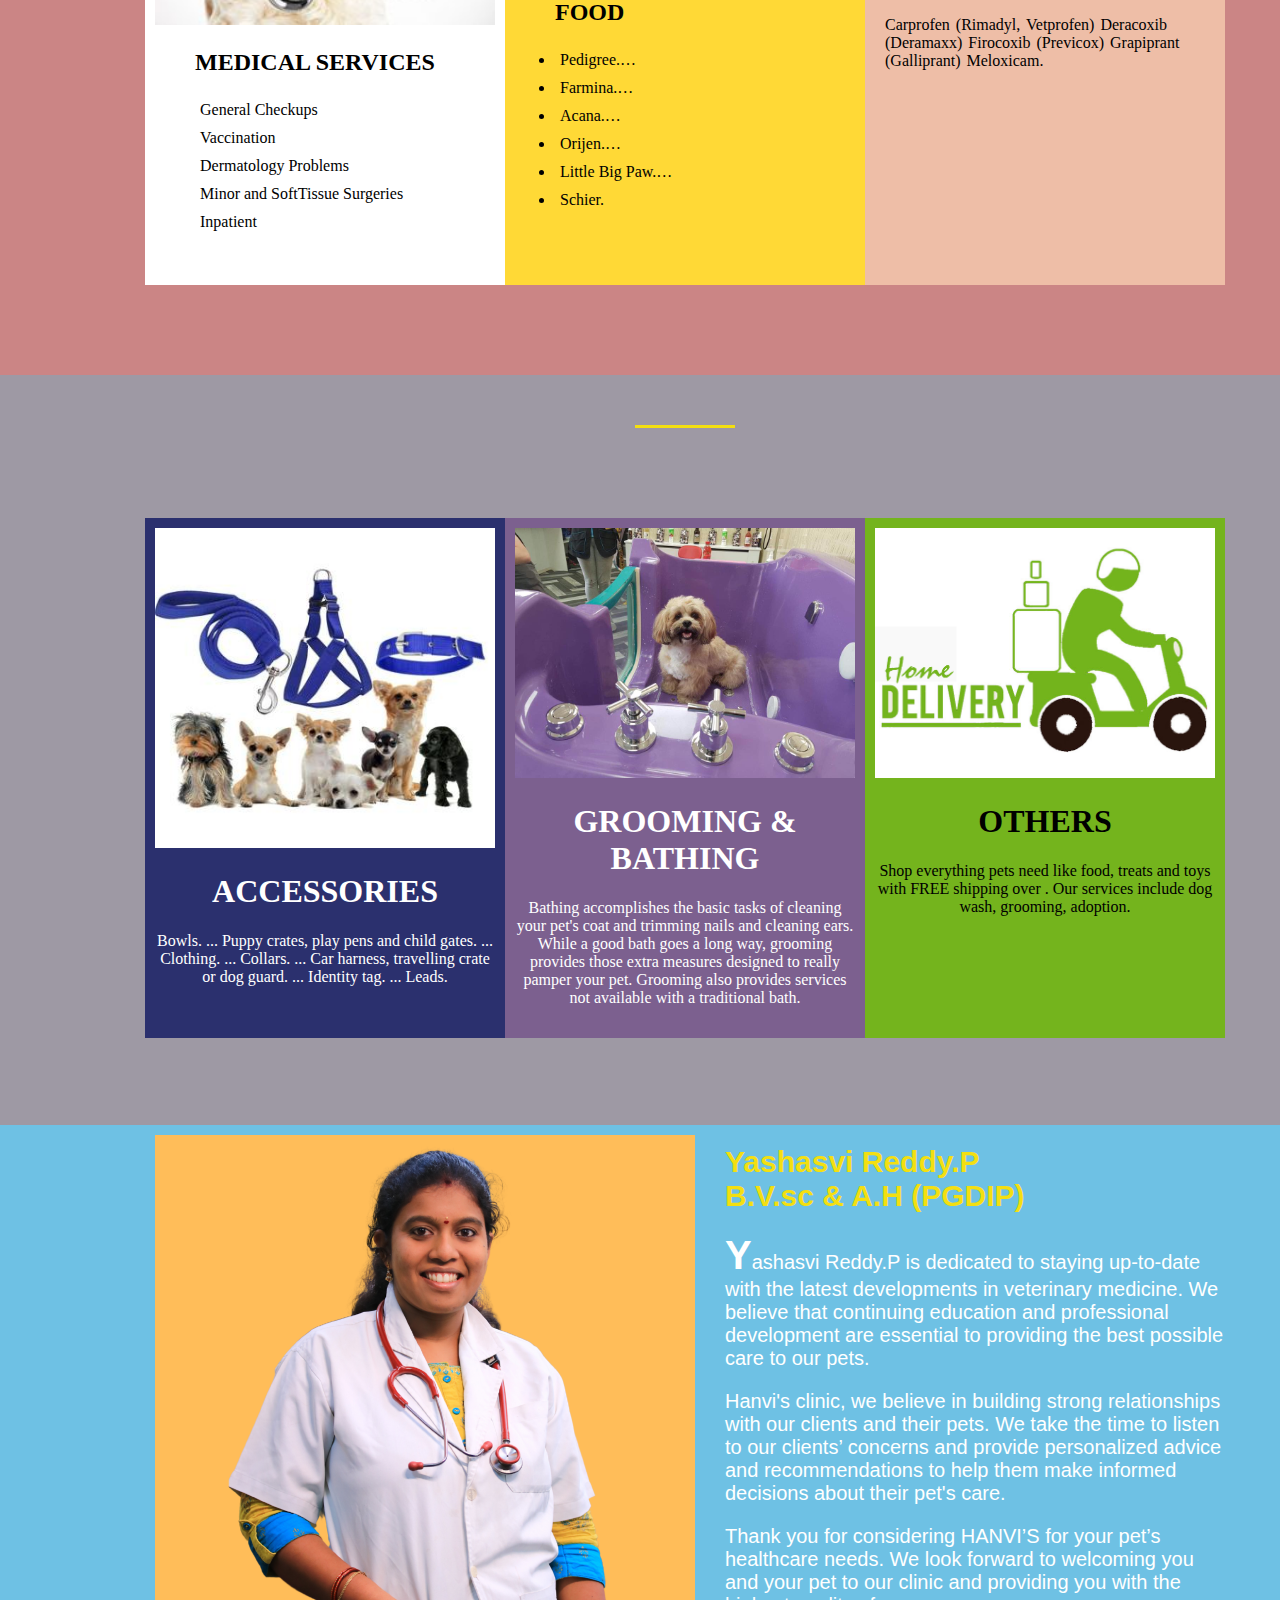
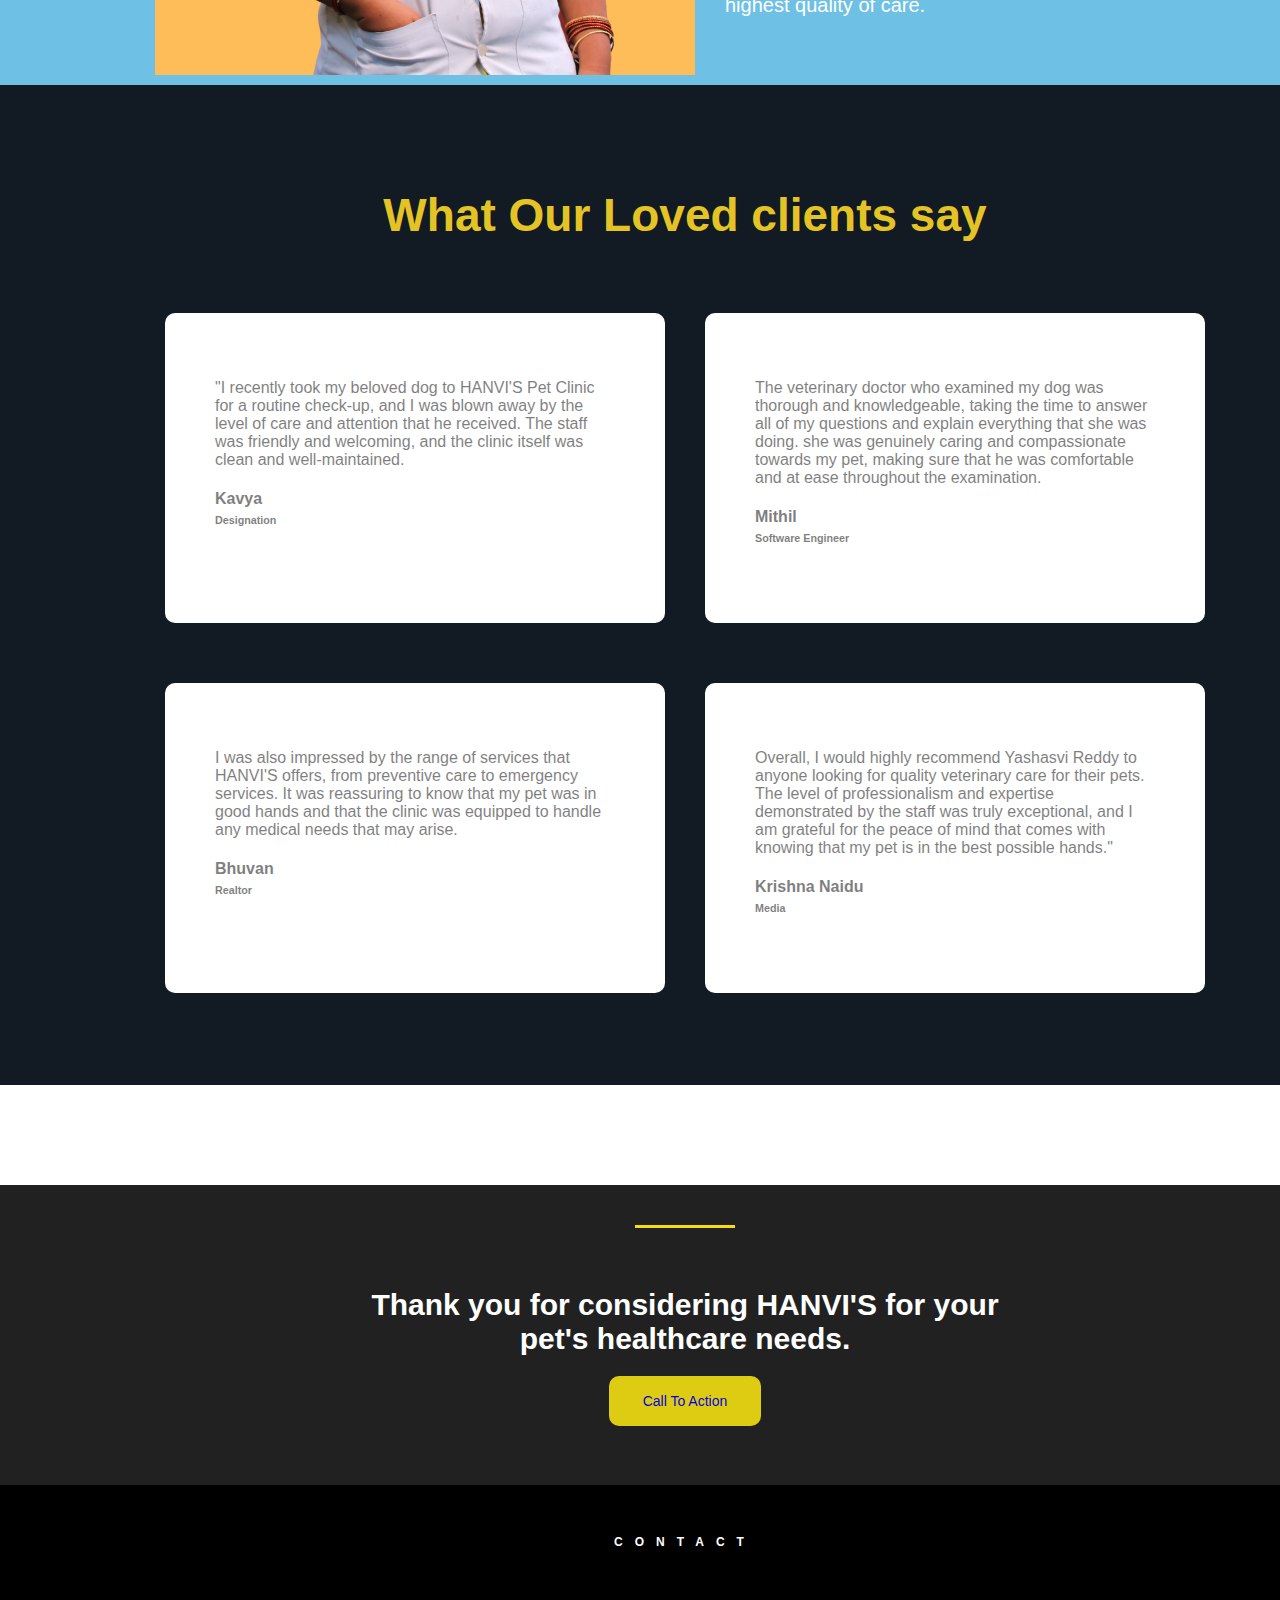
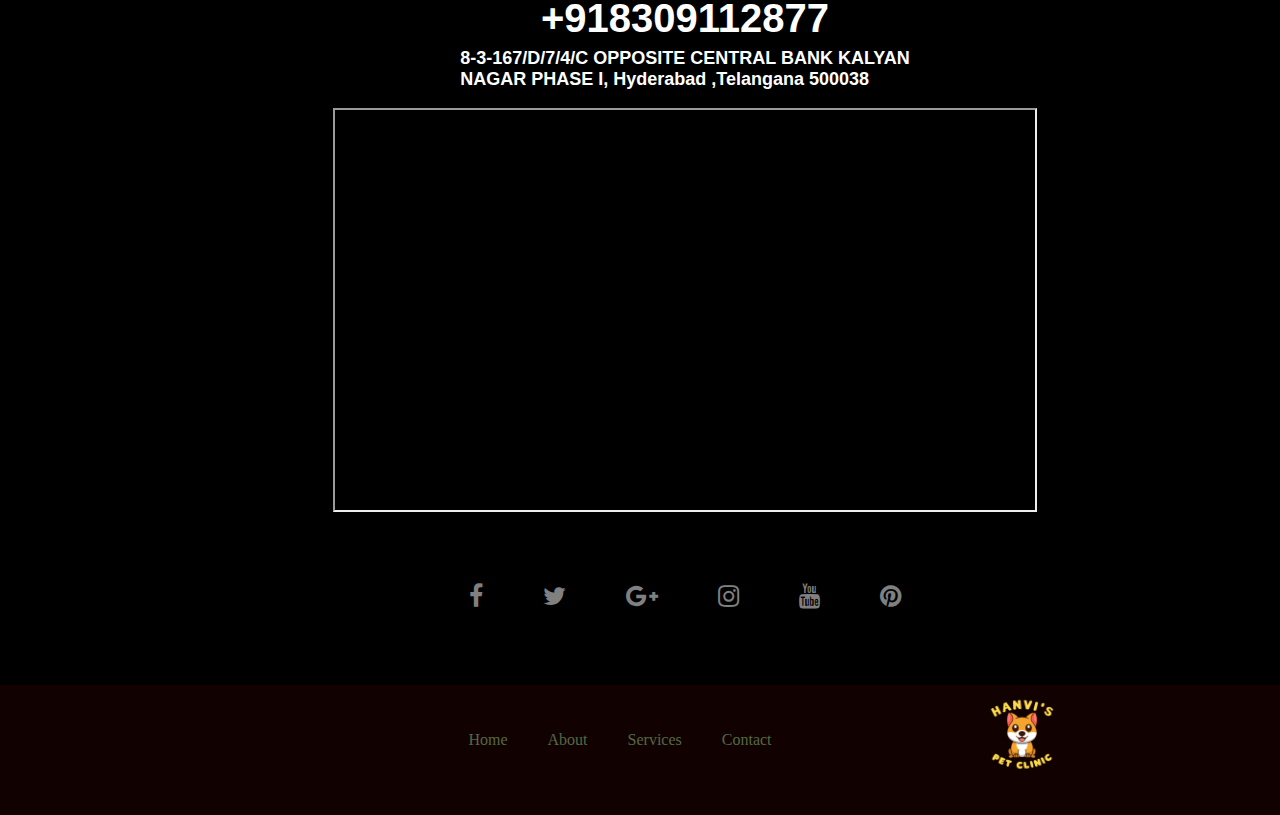
==== commit b2c41567: "Update index.html" ====
--- a/index.html
+++ b/index.html
@@ -1114,6 +1114,10 @@
             z-index:-100;
             overflow-y: hidden;
         }
+        .logo{
+            width:100px;
+            height:100px;
+        }
     </style>
     <div class="page1">
         <video autoplay muted loop id="myVideo" loading="lazy">
@@ -1121,17 +1125,17 @@
           </video>
         <div class="page12">
             <div class="logo">
-                <img src="images/logo2.png" width="200px" height="200px" >
+                <img src="images/logo2.png" width="130px" height="130px" >
             </div>
             <div class="bars" id="bars">
             <i class="fa fa-bars" onclick="tags()"></i>
             </div>
             <div class="tags">
                 <ul style="list-style-type: none;">
-                    <li><a href="#">Home</li></a>
-                    <li><a href="index1.html">Contact</li></a>
+                    <li class="active"><a href="#">Home</li></a>
                     <li><a href="index3.html">Services</li></a>
-                    <li><a href="index2.html" >About</li></a>
+                    <li><a href="index2.html">About</li></a>
+                    <li><a href="index1.html" >Contact</li></a>
                 </ul>
                 <div class="call">
                     <a href="tel:918309112877">+918309112877</a>
